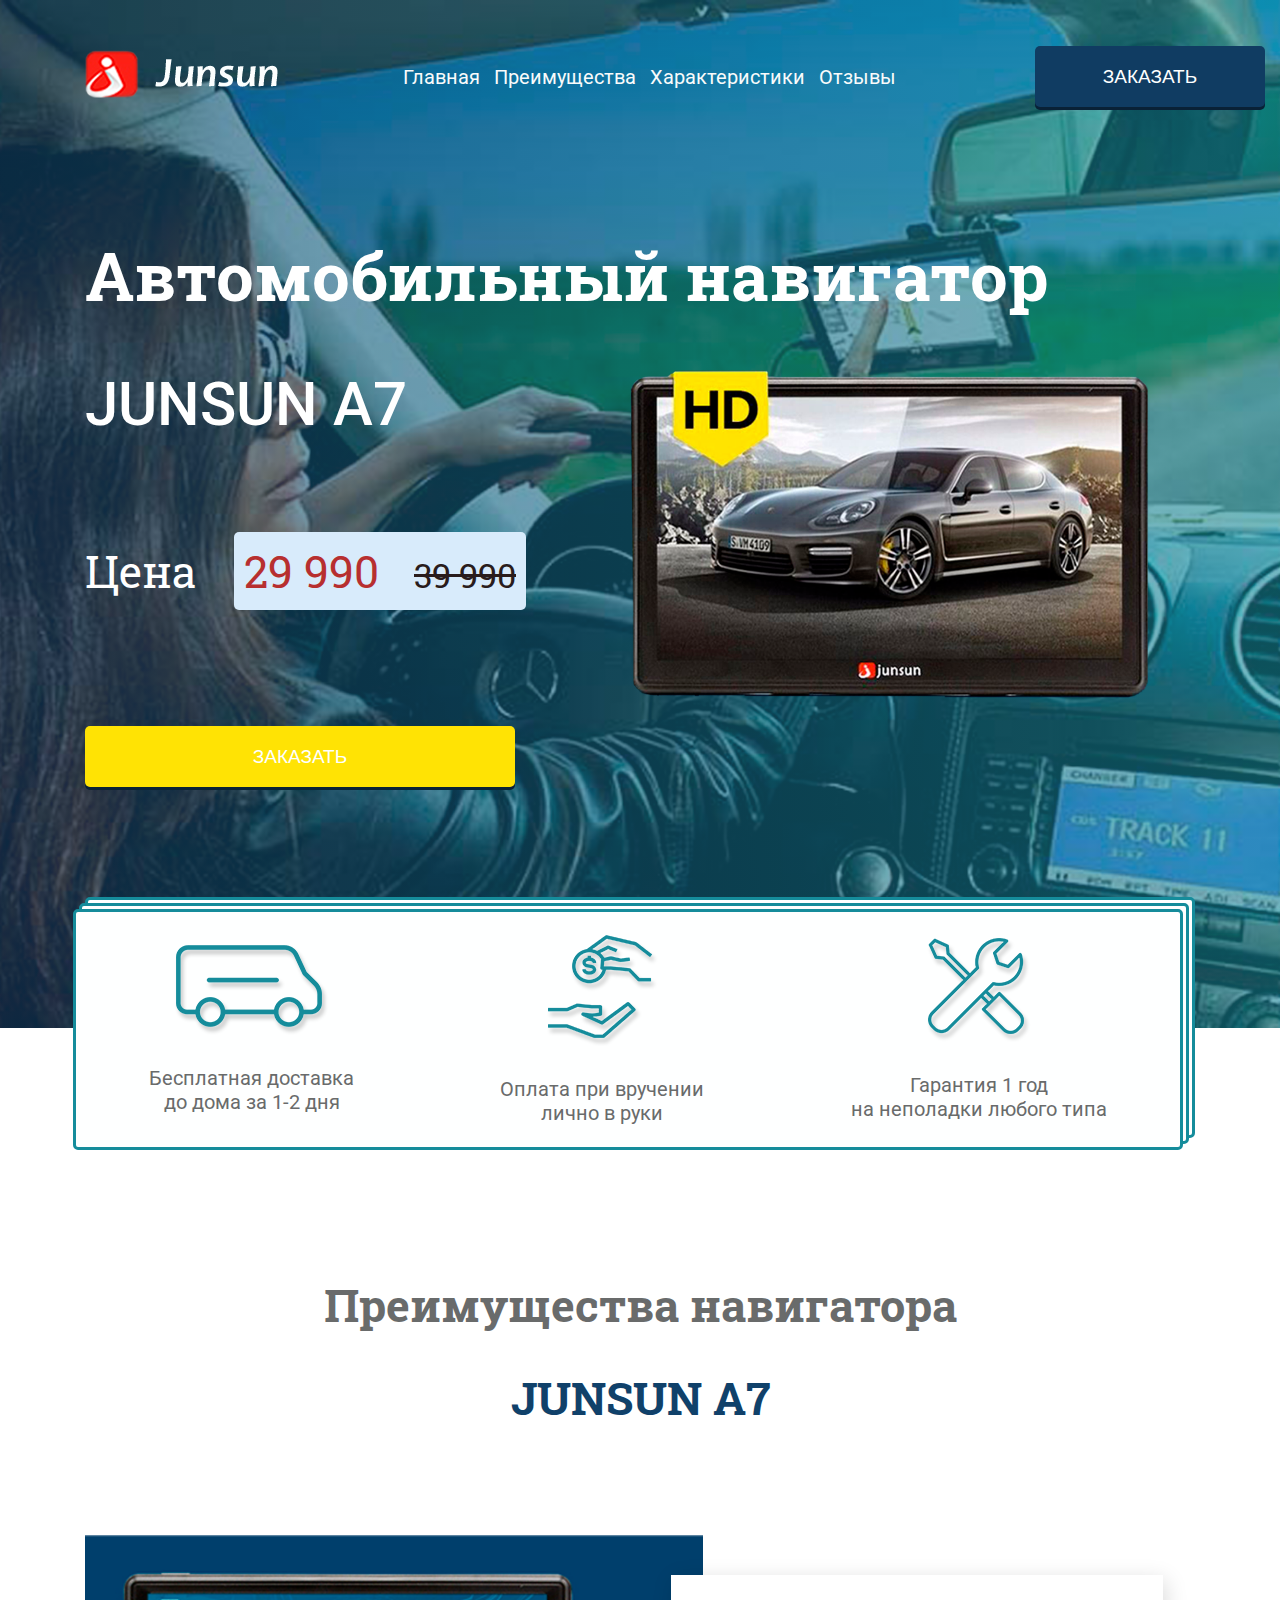
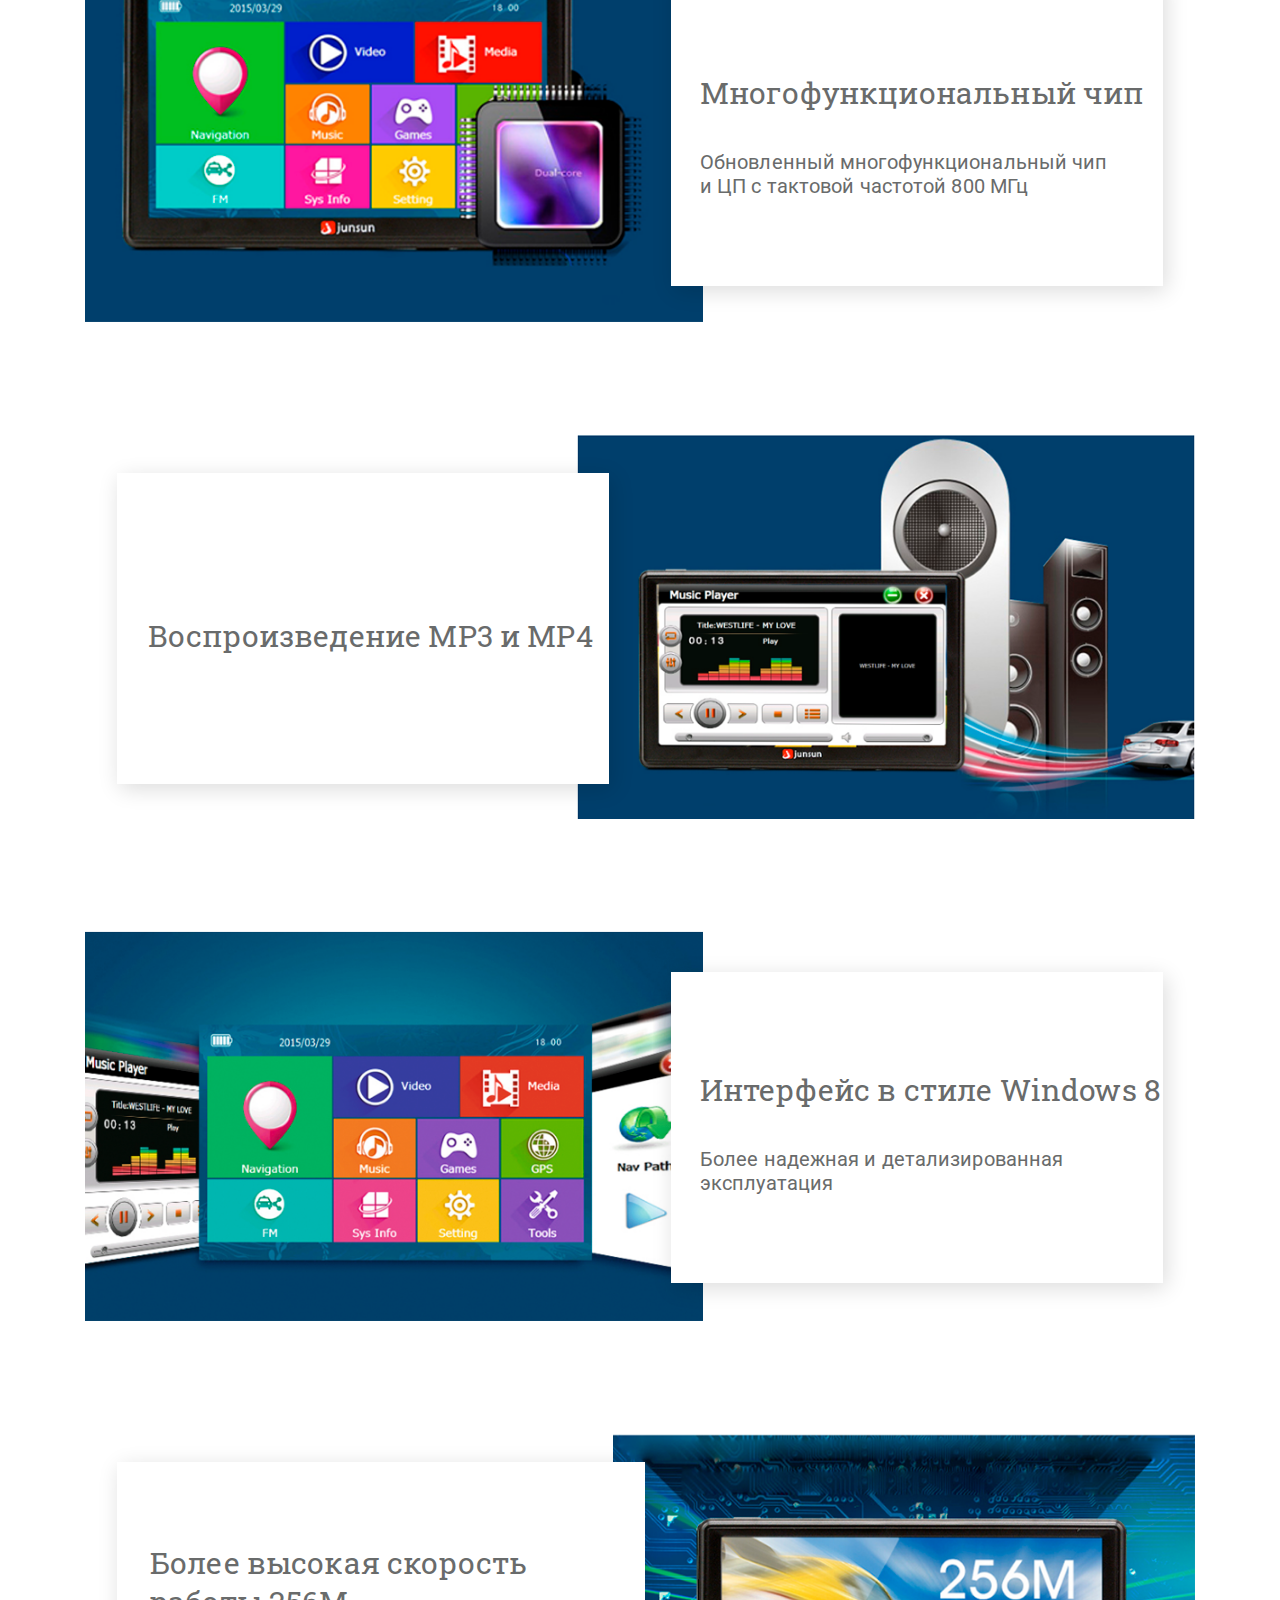
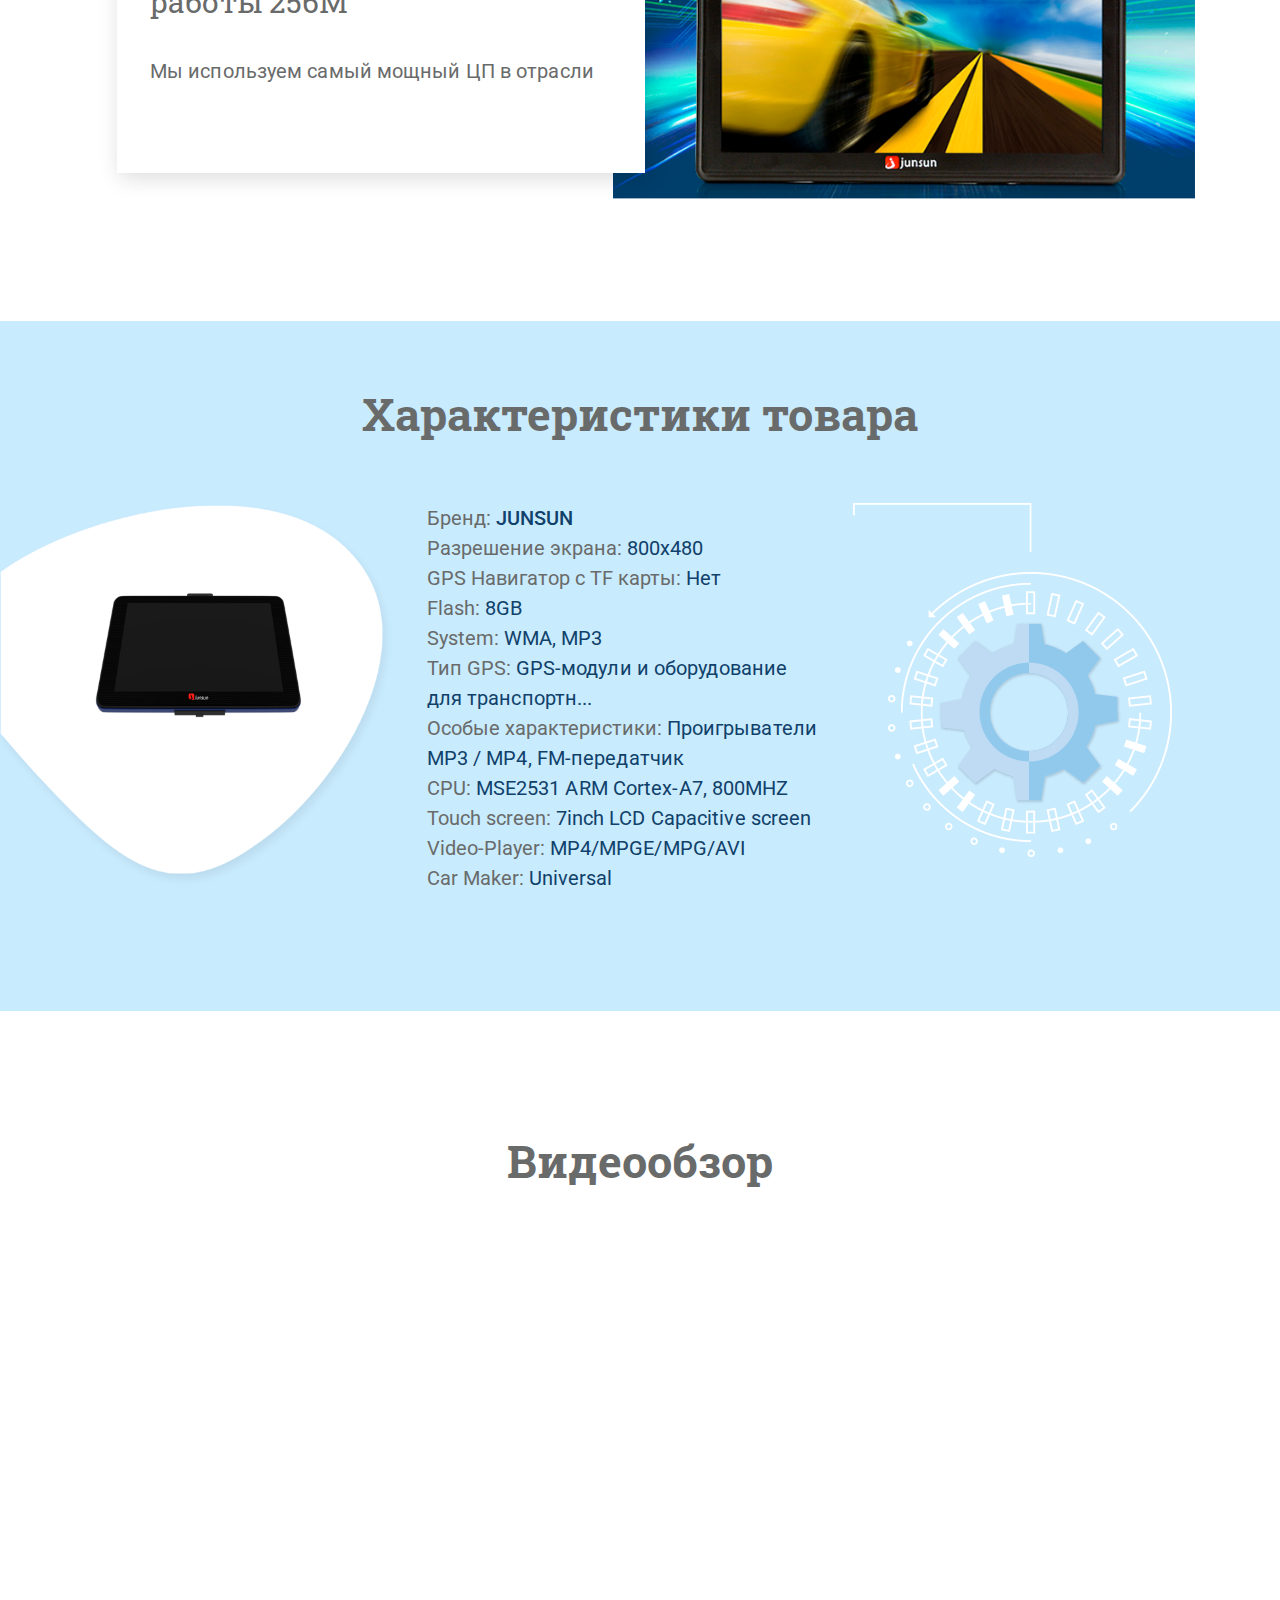
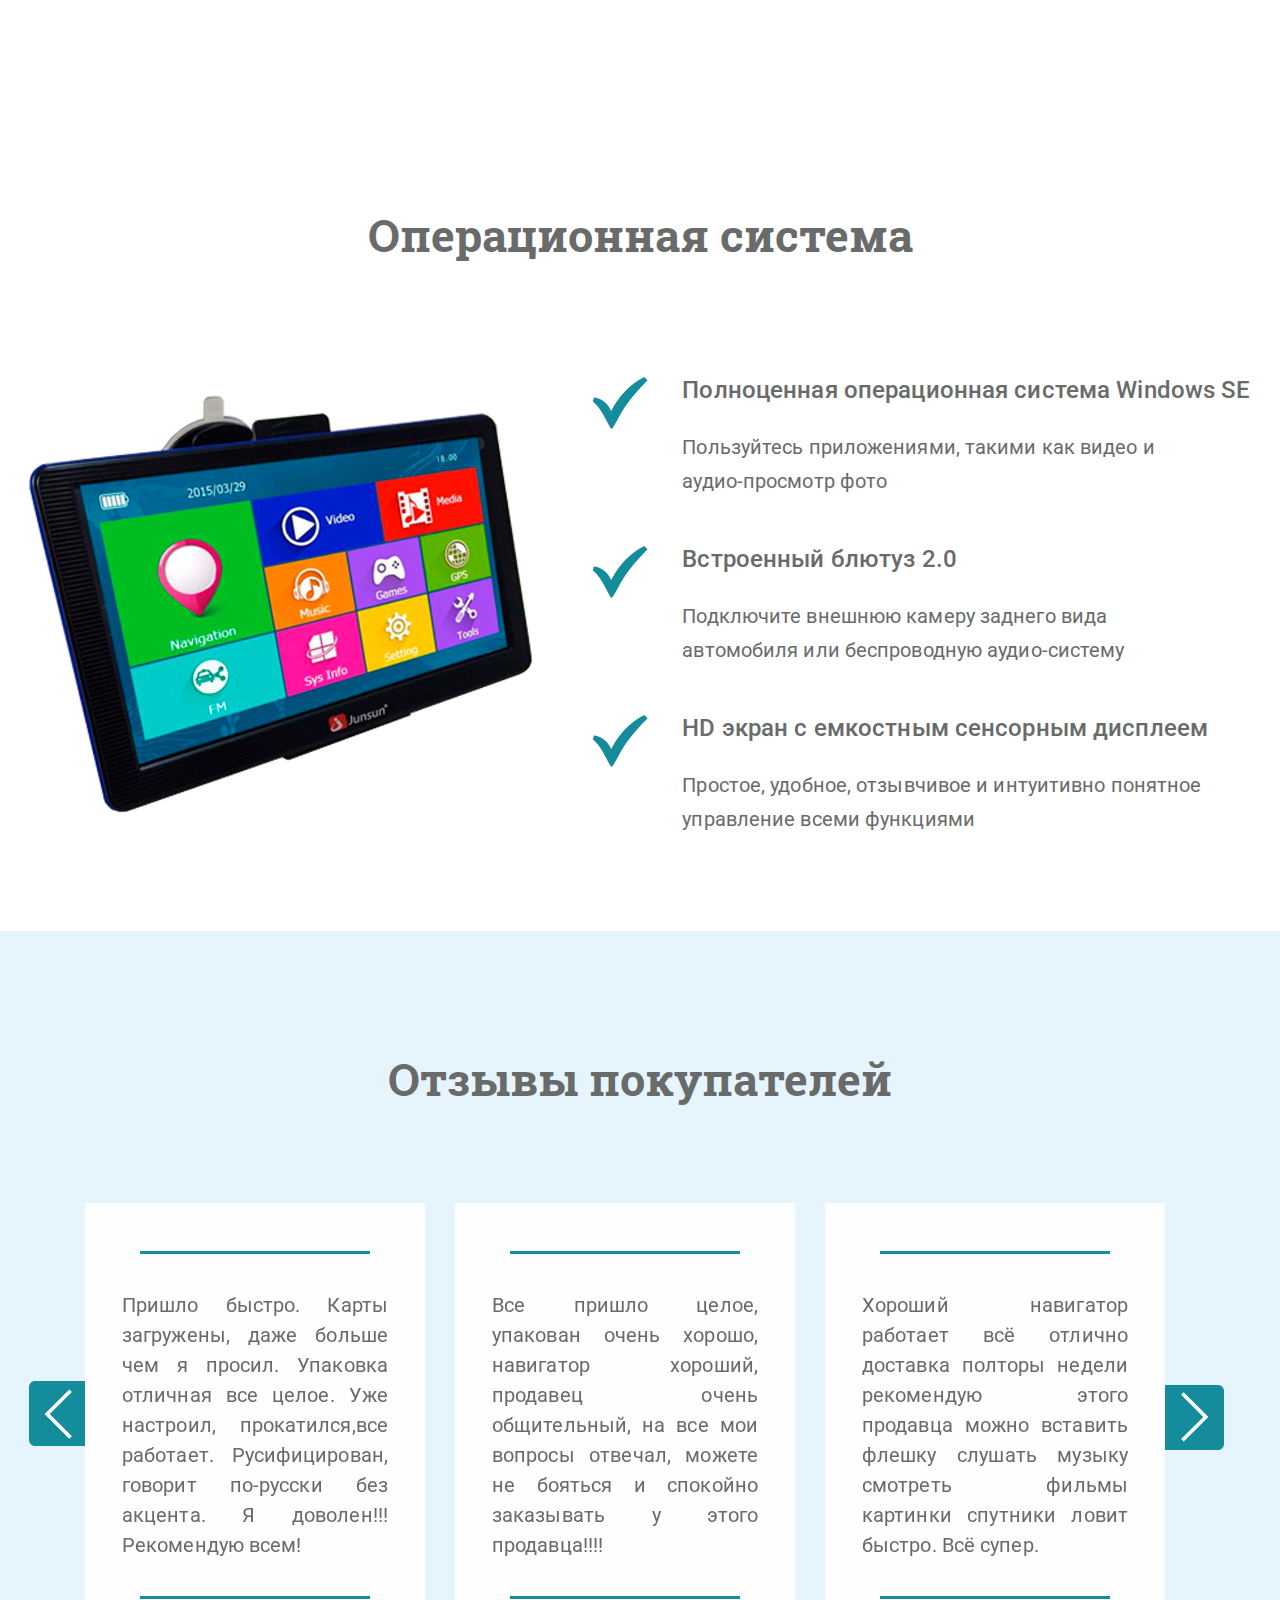
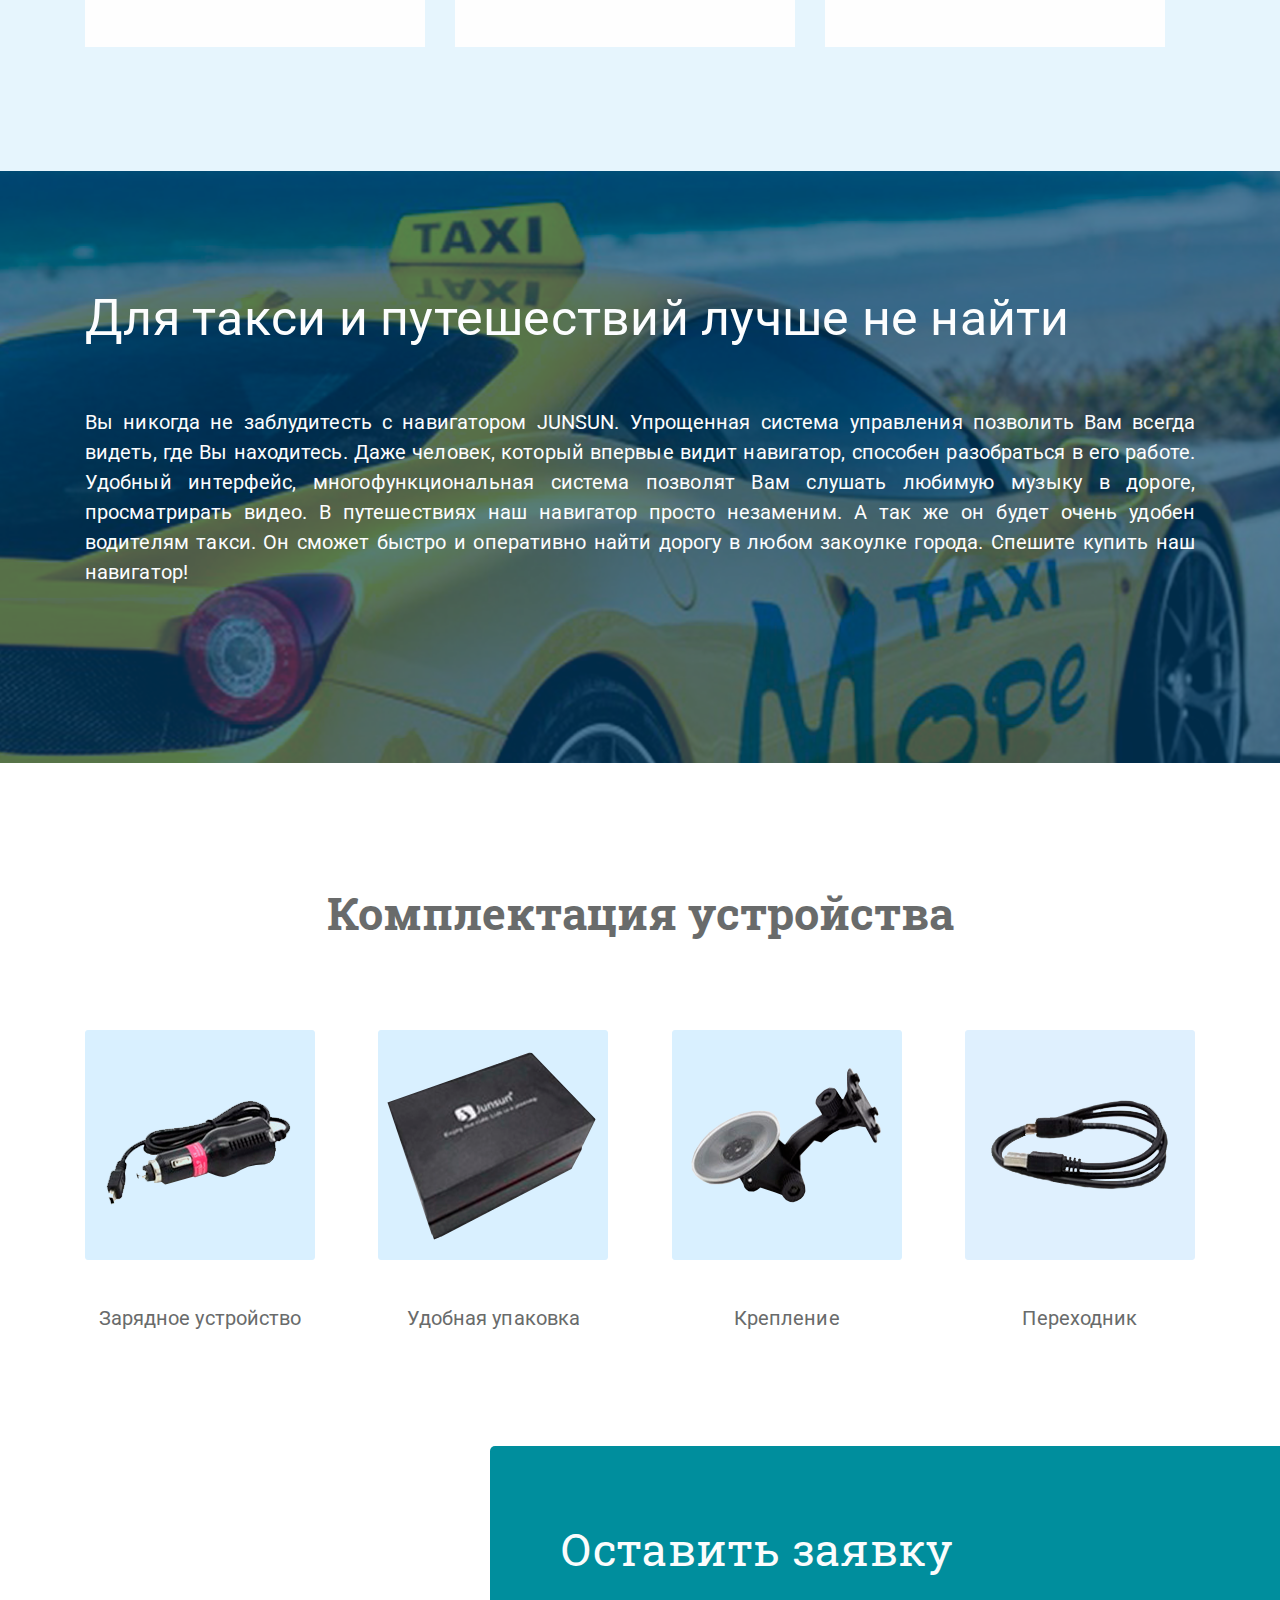
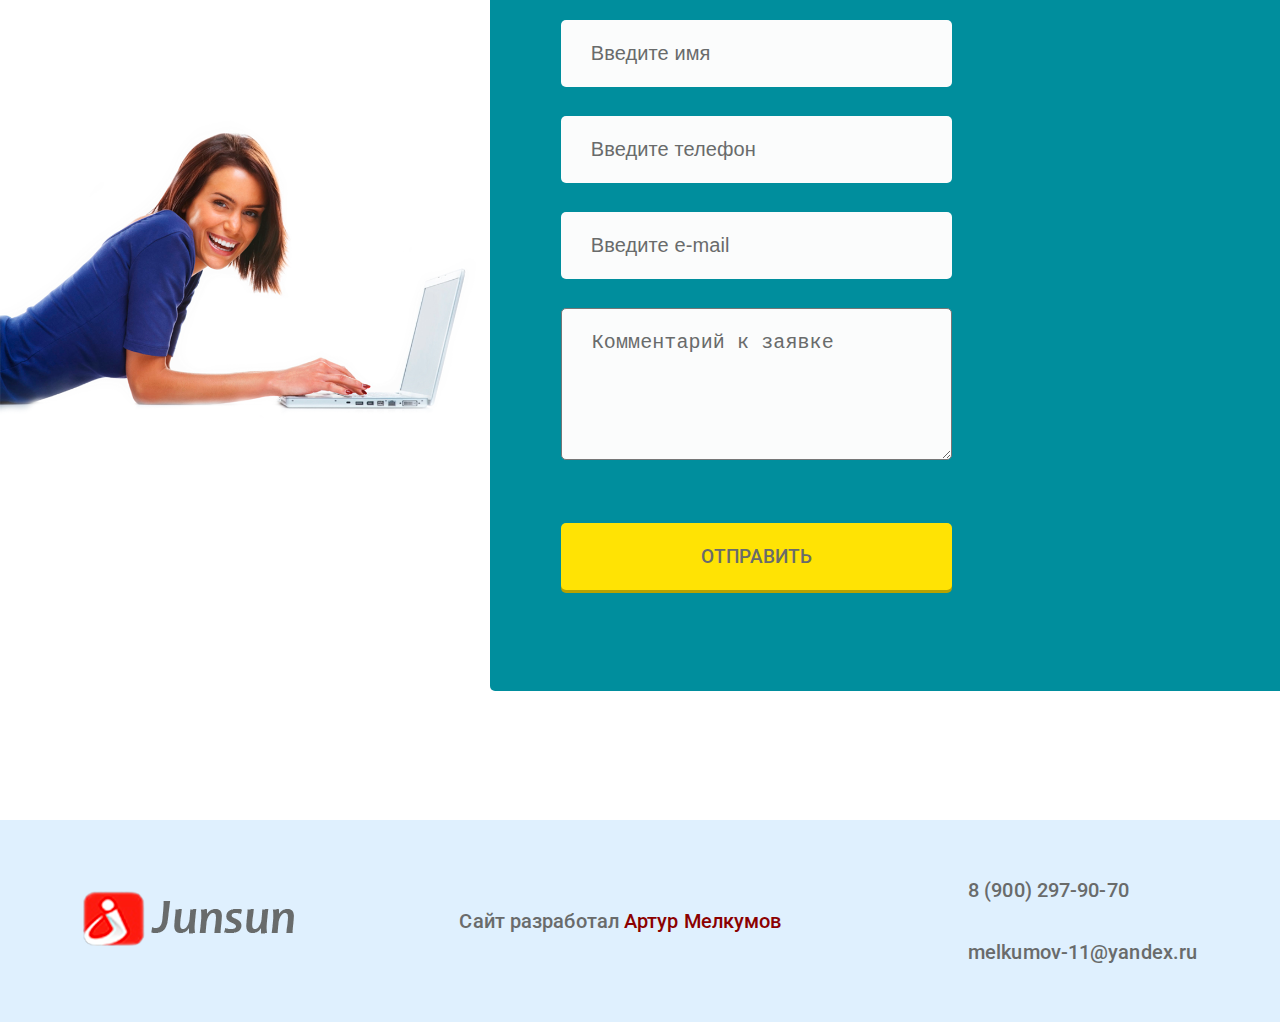
==== Junsun/index.html @ 53c63e20 "Второй проект" ====
<!DOCTYPE html>
<html lang="ru">
	<head>
		<meta charset="utf-8">
		<meta name="viewport" content="width=device-width, initial-scale=1, shrink-to-fit=no">
		<meta name="description" content="Автомобильный навигатор JUNSUN A7">
		<meta name="author" content="Артур Мелкумов">
		<link rel="icon" href="./favicon.ico">

		<title>Junsun</title>

		<!-- Bootstrap grid CSS -->
		<link href="css/bootstrap-grid.min.css" rel="stylesheet">
		
		<!-- Slick Slider -->
		<link rel="stylesheet" href="slick/slick.css">
		<link rel="stylesheet" href="slick/slick-theme.css">

		<!-- Google Fonts -->
		<link href="https://fonts.googleapis.com/css?family=Roboto+Slab|Roboto:400,500&amp;subset=cyrillic" rel="stylesheet">
		
		<!-- Icons -->
		<link rel="stylesheet" href="https://use.fontawesome.com/releases/v5.2.0/css/all.css" integrity="sha384-hWVjflwFxL6sNzntih27bfxkr27PmbbK/iSvJ+a4+0owXq79v+lsFkW54bOGbiDQ" crossorigin="anonymous">

		<!-- Custom styles for this template -->
		<link href="css/style.css" rel="stylesheet">
	</head>

	<body>
		<header class="header">
			<div class="container">
				<div class="row align-items-center">
					<div class="col-2">
						<div class="header-logo"><img src=img/logo.png alt="Junsun"></div>
						<!-- /.logo -->
					</div>
					<!-- /.col-2 -->
					<div class="col-8">
						<nav>
							<div class="menu-toogle">МЕНЮ</div>
							<!-- /.menu-toogle -->
							<ul class="header-menu">
								<li><a href="#">Главная</a></li>
								<li><a href="#advantages">Преимущества</a></li>
								<li><a href="#characteristics">Характеристики</a></li>
								<li><a href="#feedback">Отзывы</a></li>
							</ul>
							<!-- /.header-menu -->
						</nav>
					</div>
					<!-- /.col-8 -->
					<div class="col-2">
						<button class="header-button">Заказать</button>
					</div>
					<!-- /.col-2 -->
				</div>
				<!-- /.row -->
				<h1 class="header-title">Автомобильный навигатор<br><span>JUNSUN A7</span></h1>
				<!-- /.header-title -->
					<div class="header-price">
						<div class="header-price__text">Цена</div>
						<!-- /.header-price__text -->
						<div class="header-price__number">29 990<span>39 990</span></div>
						<!-- /.header-price__number -->
					</div>
					<!-- /.header-price -->
					<button class="header-button header-button_ylw">Заказать</button>
				<div class="header-img"><img src="img/header-img.png" alt="Навигатор"></div>
				<!-- /.header-img -->
				<div class="header-advantage">
					<div class="header-advantage__block header-advantage__block1"></div>
					<!-- /.header-advantage__block1 -->
					<div class="header-advantage__block header-advantage__block2">
						<div class="advantage-delivery advantage-block">
							<div class="advantage-delivery_img a-img">
								<img src="img/delivery.png" alt="Доставка">
							</div>
							<!-- /.advantage-delivery_img -->
							<div class="advantage-delivery_text a-text">Бесплатная доставка<br>до дома за 1-2 дня</div>
							<!-- /.advantage-delivery_text -->
						</div>
						<!-- /.advantage-delivery -->
						<div class="advantage-payment advantage-block">
							<div class="advantage-payment__img a-img">
								<img src="img/payment.png" alt="Оплата">
							</div>
							<!-- /.advantage-payment__img -->
							<div class="advantage-payment__text a-text">Оплата при вручении<br>лично в руки</div>
							<!-- /.advantage-payment__text -->
						</div>
						<!-- /.advantage-payment -->
						<div class="advantage-guarantee advantage-block">
							<div class="advantage-guarantee__img a-img">
								<img src="img/guarantee.png" alt="Гарантия">
							</div>
							<!-- /.advantage-guarantee__img -->
							<div class="advantage-guarantee__text a-text">Гарантия 1 год<br>на неполадки любого типа</div>
							<!-- /.advantage-guarantee__text -->
						</div>
						<!-- /.advantage-guarantee -->
					</div>
					<!-- /.header-advantage__block2 -->
					<div class="header-advantage__block header-advantage__block3"></div>
					<!-- /.header-advantage__block3 -->
				</div>
				<!-- /.header-advantage -->
			</div>
			<!-- /.container -->
		</header>
		<!-- /.header -->
		
		<main>
			<div class="container">
				<section class="advantages" id="advantages">
					<h2 class="section-title first-title">Преимущества навигатора<br><span>JUNSUN А7</span></h2>
					<!-- /.section-title -->
					<div class="advantages-block">
						<div class="advantages-block__img">
							<img src="img/advantage-chip.png" alt="Многофункциональный чип">
						</div>
						<!-- /.advantages-block__img -->
						<div class="advantages-block__descr advantages-block__descr1">
							<div class="advantages-block__descr__title">Многофункциональный чип</div>
							<!-- /.advantages-block__descr__title -->
							<div class="advantages-block__descr__text">Обновленный многофункциональный чип<br>и ЦП с тактовой частотой 800 МГц</div>
							<!-- /.advantages-block__descr__text -->
						</div>
						<!-- /.advantages-block__descr -->
					</div>
					<!-- /.advantages-block -->

					<div class="advantages-block">
						<div class="advantages-block__descr advantages-block__descr2 advantages-block__descr__playback">
							<div class="advantages-block__descr__title">Воспроизведение MP3 и MP4</div>
							<!-- /.advantages-block__descr__title -->
						</div>
						<!-- /.advantages-block__descr -->
						<div class="advantages-block__img">
							<img src="img/advantage-playback.png" alt="Воспроизведение MP3 и MP4">
						</div>
						<!-- /.advantages-block__img -->
					</div>
					<!-- /.advantages-block -->
					
					<div class="advantages-block">
						<div class="advantages-block__img">
							<img src="img/advantage-interface.png" alt="Интерфейс в стиле Windows 8">
						</div>
						<!-- /.advantages-block__img -->
						<div class="advantages-block__descr advantages-block__descr3">
							<div class="advantages-block__descr__title">Интерфейс в стиле Windows 8</div>
							<!-- /.advantages-block__descr__title -->
							<div class="advantages-block__descr__text">Более надежная и детализированная<br>эксплуатация</div>
							<!-- /.advantages-block__descr__text -->
						</div>
						<!-- /.advantages-block__descr -->
					</div>
					<!-- /.advantages-block -->
					
					<div class="advantages-block">
						<div class="advantages-block__descr advantages-block__descr4 advantages-block__descr__speed">
							<div class="advantages-block__descr__title">Более высокая скорость работы 256М</div>
							<!-- /.advantages-block__descr__title -->
							<div class="advantages-block__descr__text">Мы используем самый мощный ЦП в отрасли</div>
							<!-- /.advantages-block__descr__text -->
						</div>
						<!-- /.advantages-block__descr -->
						<div class="advantages-block__img">
							<img src="img/advantage-speed.png" alt="Высокая скорость работы">
						</div>
						<!-- /.advantages-block__img -->
					</div>
					<!-- /.advantages-block -->
				</section>
				<!-- /.advantages -->
			</div>
			<!-- /.container -->
			
			<section class="characteristics" id="characteristics">
				<h2 class="section-title">Характеристики товара</h2>
				<!-- /.section-title -->
				<div class="row">
					<div class="col-4">
						<div class="characteristics-tablet">
							<img src="img/tablet.png" alt="Навигатор">
						</div>
						<!-- /.characteristics-tablet -->
					</div>
					<!-- /.col-4 -->
					<div class="col-4">
						<div class="characteristics-ul">
							<ul class="characteristics-ul__first">
								<li>Бренд: <span class="span-name">JUNSUN</span></li>
								<li>Разрешение экрана: <span>800х480</span></li>
								<li>GPS Навигатор с TF карты: <span>Нет</span></li>
								<li>Flash: <span>8GB</span></li>
								<li>System: <span>WMA, MP3</span></li>
							</ul>
							<!-- /.ul-first -->
							<ul class="characteristics-ul__second">
								<li>Тип GPS: <span>GPS-модули и оборудование для транспортн...</span></li>
								<li>Особые характеристики: <span>Проигрыватели МР3 / МР4, FM-передатчик</span></li>
								<li>CPU: <span>MSE2531 ARM Cortex-A7, 800MHZ</span></li>
								<li>Touch screen: <span>7inch LCD Capacitive screen</span></li>
								<li>Video-Player: <span>MP4/MPGE/MPG/AVI</span></li>
								<li>Car Maker: <span>Universal</span></li>
							</ul>
							<!-- /.ul-second -->
						</div>
						<!-- /.characteristics-ul -->
					</div>
					<!-- /.col-4 -->
					<div class="col-4">
						<div class="characteristics-gear">
							<img src="img/gear.png" alt="Шестеренка">
						</div>
						<!-- /.characteristics-gear -->
					</div>
					<!-- /.col-4 -->
				</div>
				<!-- /.row -->
			</section>
			<!-- /.characteristics -->
			
			<section class="video">
				<div class="container">
					<h2 class="section-title">Видеообзор</h2>
					<!-- /.section-title -->
					<div class="video-block">
						<iframe src="https://www.youtube.com/embed/dU5BeyeXy8o" frameborder="0" allow="autoplay; encrypted-media" allowfullscreen></iframe>
					</div>
					<!-- /.video-block -->
				</div>
				<!-- /.container -->
			</section>
			<!-- /.video -->
			
			<section class="os">
				<h2 class="section-title">Операционная система</h2>
				<!-- /.section-title -->
				<div class="os-block">
					<div class="os-block__img">
						<img src="img/os-img.png" alt="Операционная система">
					</div>
					<!-- /.os-block__img -->
					<div class="os-block__descr">
						<div class="os-block__descr__block">
							<div class="os-block__descr__block__img">
								<img src="img/blue-tick.png" alt="Галочка">
							</div>
							<!-- /.os-block__descr__block__img -->
							<div>
								<div class="os-block__descr__block__title">Полноценная операционная система Windows SE</div>
								<!-- /.os-block__descr__block__title -->
								<div class="os-block__descr__block__text">Пользуйтесь приложениями, такими как видео и аудио-просмотр фото</div>
								<!-- /.os-block__descr__block__text -->
							</div>
						</div>
						<!-- /.os-block__descr__block -->
						<div class="os-block__descr__block">
							<div class="os-block__descr__block__img">
								<img src="img/blue-tick.png" alt="Галочка">
							</div>
							<!-- /.os-block__descr__block__img -->
							<div>
								<div class="os-block__descr__block__title">Встроенный блютуз 2.0</div>
								<!-- /.os-block__descr__block__title -->
								<div class="os-block__descr__block__text">Подключите внешнюю камеру заднего вида автомобиля или беспроводную аудио-систему</div>
								<!-- /.os-block__descr__block__text -->
							</div>
						</div>
						<!-- /.os-block__descr__block -->
						<div class="os-block__descr__block">
							<div class="os-block__descr__block__img">
								<img src="img/blue-tick.png" alt="Галочка">
							</div>
							<!-- /.os-block__descr__block__img -->
							<div>
								<div class="os-block__descr__block__title">HD экран с емкостным сенсорным дисплеем</div>
								<!-- /.os-block__descr__block__title -->
								<div class="os-block__descr__block__text last">Простое, удобное, отзывчивое и интуитивно понятное управление всеми функциями</div>
								<!-- /.os-block__descr__block__text -->
							</div>
						</div>
						<!-- /.os-block__descr__block -->
					</div>
					<!-- /.os-block__descr -->
				</div>
				<!-- /.os-block -->
			</section>
			<!-- /.os -->
			
			<section class="feedback" id="feedback">
				<div class="container">
					<h2 class="section-title">Отзывы покупателей</h2>
					<!-- /.section-title -->
					<div class="arr arr-l"><img src="img/arrow.png" alt="Стрелка"></div>
					<div class="arr arr-r"><img src="img/arrow.png" alt="Стрелка"></div>
					<div class="feedback-slider">
						<div class="feedback-slider__block">
							<div class="feedback-line1">
								<img src="img/feedback-line.png" alt="Линия">
							</div>
							<!-- /.feedback-line1 -->
							Пришло быстро. Карты загружены, даже больше чем я просил. Упаковка отличная все целое. Уже настроил, прокатился,все работает. Русифицирован, говорит по-русски без акцента. Я доволен!!! Рекомендую всем!
								<div class="feedback-line2">
									<img src="img/feedback-line.png" alt="Линия">
								</div>
								<!-- /.feedback-line2 -->
							</div>
						<!-- /.feedback-slider__block -->
						
						<div class="feedback-slider__block">
							<div class="feedback-line1">
								<img src="img/feedback-line.png" alt="Линия">
							</div>
							<!-- /.feedback-line1 -->
							Все пришло целое, упакован очень хорошо, навигатор хороший, продавец очень общительный, на все мои вопросы отвечал, можете не бояться и спокойно заказывать у этого продавца!!!!
							<div class="feedback-line2">
								<img src="img/feedback-line.png" alt="Линия">
							</div>
							<!-- /.feedback-line2 -->
						</div>
						<!-- /.feedback-slider__block -->
						
						<div class="feedback-slider__block">
							<div class="feedback-line1">
								<img src="img/feedback-line.png" alt="Линия">
							</div>
							<!-- /.feedback-line1 -->
							Хороший навигатор работает всё отлично доставка полторы недели рекомендую этого продавца можно вставить флешку слушать музыку смотреть фильмы картинки спутники ловит быстро. Всё супер.
							<div class="feedback-line2">
								<img src="img/feedback-line.png" alt="Линия">
							</div>
							<!-- /.feedback-line2 -->
						</div>
						<!-- /.feedback-slider__block -->
						
						<div class="feedback-slider__block">
							<div class="feedback-line1">
								<img src="img/feedback-line.png" alt="Линия">
							</div>
							<!-- /.feedback-line1 -->
							Брал для работы в такси, нужен был большой экран и слот для сим карты, чтобы интернет был, отличный аппарат, всё шустро работает, GPS и Глонасс, хорошая точность, Навител Россия с обновлением.
							<div class="feedback-line2">
								<img src="img/feedback-line.png" alt="Линия">
							</div>
							<!-- /.feedback-line2 -->
						</div>
						<!-- /.feedback-slider__block -->
						
						<div class="feedback-slider__block">
							<div class="feedback-line1">
								<img src="img/feedback-line.png" alt="Линия">
							</div>
							<!-- /.feedback-line1 -->
							Простой в использовании, основные функции исполняет на отлично! Никогда не подводил с определением местонахождения вкупе - густом лесу + овраг + высокая облачность + дождь.
							<div class="feedback-line2">
								<img src="img/feedback-line.png" alt="Линия">
							</div>
							<!-- /.feedback-line2 -->
						</div>
						<!-- /.feedback-slider__block -->
					</div>
					<!-- /.feedback-slider -->
				</div>
				<!-- /.container -->
			</section>
			<!-- /.feedback -->
			
			<section class="tale">
				<div class="container">
					<h2 class="tale-title">Для такси и путешествий лучше не найти</h2>
					<!-- /.tale-title -->
					<div class="tale-text">Вы никогда не заблудитесть с навигатором JUNSUN. Упрощенная система управления позволить Вам всегда видеть, где Вы находитесь. Даже человек, который впервые  видит навигатор, способен разобраться в его работе. Удобный интерфейс, многофункциональная система позволят Вам слушать любимую музыку в дороге, просматрирать видео. В путешествиях наш навигатор просто незаменим. А так же он будет очень удобен водителям такси. Он сможет быстро и оперативно найти дорогу в любом закоулке города. Спешите купить наш навигатор!
					</div>
					<!-- /.tale-text -->
				</div>
				<!-- /.container -->
			</section>
			<!-- /.tale -->
			
			<section class="picking">
				<div class="container">
					<h2 class="section-title">Комплектация устройства</h2>
					<!-- /.section-title -->
					<div class="picking-blocks">
						<div class="picking-block">
							<div class="picking-block__img">
								<img src="img/recharger.png" alt="Зарядное устройство">
							</div>
							<!-- /.picking-block__img -->
							<div class="picking-block__title">Зарядное устройство</div>
							<!-- /.picking-block__title -->
						</div>
					<!-- /.picking-block -->
					<div class="picking-block">
						<div class="picking-block__img">
							<img src="img/packaging.png" alt="Удобная упаковка">
						</div>
						<!-- /.picking-block__img -->
						<div class="picking-block__title">Удобная упаковка</div>
						<!-- /.picking-block__title -->
					</div>
					<!-- /.picking-block -->
					<div class="picking-block">
						<div class="picking-block__img">
							<img src="img/binding.png" alt="Крепление">
						</div>
						<!-- /.picking-block__img -->
						<div class="picking-block__title">Крепление</div>
						<!-- /.picking-block__title -->
					</div>
					<!-- /.picking-block -->
					<div class="picking-block">
						<div class="picking-block__img">
							<img src="img/adapter.png" alt="Переходник">
						</div>
						<!-- /.picking-block__img -->
						<div class="picking-block__title">Переходник</div>
						<!-- /.picking-block__title -->
					</div>
					<!-- /.picking-block -->
					</div>
					<!-- /.picking-blocks -->
				</div>
				<!-- /.container -->
			</section>
			<!-- /.picking -->
			
			<section class="order">
				<div class="order-img">
					<img src="img/women.png" alt="Девушка">
				</div>
				<!-- /.order-img -->
				<div class="order-form">
					<div class="order-form__client">
						<div class="order-form__client__title">Оставить заявку</div>
						<!-- /.order-form__client__title -->
						<form action="#" method="post">
							<input type="text" name="" id="name" placeholder="Введите имя">
							<input type="tel" name="" id="tel" placeholder="Введите телефон" required>
							<input type="email" name="" id="email" placeholder="Введите e-mail" pattern="([A-z0-9_.-]{1,})@([A-z0-9_.-]{1,}).([A-z]{2,8})">
							<textarea name="com" id="com" placeholder="Комментарий к заявке"></textarea>
							<input type="submit" value="Отправить">
						</form>
					</div>
					<!-- /.order-form__client -->
					<div class="order-form__img">
						<img src="img/form-img.png" alt="Навигатор">
					</div>
					<!-- /.order-form__img -->
				</div>
				<!-- /.order-form -->
			</section>
			<!-- /.order -->
		</main>
		
		<footer class="footer">
			<div class="footer-logo">
				<img src=img/footer-logo.png alt="Junsun">
			</div>
			<!-- /.footer-logo -->
			<div class="footer-author">
				Сайт разработал <a class="author" href="https://vk.com/melkumov_11" target="_blank">Артур Мелкумов</a>
			</div>
			<!-- /.footer-author -->
			<div class="footer-contacts">
				<div class="footer-contacts__block">
					<div class="footer-contacts__block__icon">
						<i class="fas fa-phone-volume"></i>
					</div>
					<!-- /.footer-contacts__block__icon -->
					<div class="footer-contacts__block__text">
						8 (900) 297-90-70
					</div>
					<!-- /.footer-contacts__block__number -->
				</div>
				<!-- /.footer-contacts__block -->
				
				<div class="footer-contacts__block">
					<div class="footer-contacts__block__icon">
						<i class="fas fa-envelope"></i>
					</div>
					<!-- /.footer-contacts__block__icon -->
					<div class="footer-contacts__block__text">
						<a class="email" href="mailto:melkumov-11@yandex.ru">melkumov-11@yandex.ru</a>
					</div>
					<!-- /.footer-contacts__block__text -->
				</div>
				<!-- /.footer-contacts__block -->
			</div>
			<!-- /.footer-contacts -->
		</footer>
		
		<script src="https://ajax.googleapis.com/ajax/libs/jquery/3.3.1/jquery.min.js"></script>
		<script>window.jQuery || document.write('<script src="js/jquery-3.3.1.min.js"><\/script>')</script>
		<script src="slick/slick.min.js"></script>
		<script src="js/slider.js"></script>
		<script src="js/jquery.mask.min.js"></script>
		<script>
			$(function(){
				$('#tel').mask('8(000)000-00-00', {
					clearIfNotMatch: true
				});
			});
		</script>
		
		<script>
			$(function(){
				$("a[href^='#']").click(function(){
					var _href = $(this).attr("href");
					$("html, body").animate({scrollTop: $(_href).offset().top+"px"}, 3000);
					return false;
				});
			});
		</script>
		
		<script>
		
			$(function(){
				$('.menu-toogle').on('click', function(){
					$('.header-menu').slideToggle(300);
				});
			});
			
		</script>
		
		<script>
			if(window.matchMedia('(max-width: 770px)').matches) {
				$('.footer-logo, .footer-author').wrapAll('<div class="footer-mobile">');
			}
		</script>
	</body>
</html>
---- Junsun/css/style.css ----
* {
  margin: 0;
  padding: 0;
}

body {
  font-family: Roboto, sans-serif;
}

input,
button {
  border: none;
}

input:focus,
button:focus {
  outline: none;
}

a {
  text-decoration: none;
}

ul {
  list-style-type: none;
}

.section-title {
  text-align: center;
  color: #696b6b;
  font-family: "Roboto Slab";
  font-size: 45px;
}

.first-title {
  margin-top: 247px;
}

.slick-next {
  margin-right: 30px;
}

::-moz-selection {
  background-color: lightblue;
  color: #fff;
}

::selection {
  background-color: lightblue;
  color: #fff;
}

.header {
  position: relative;
  z-index: 1;
  background: url("../img/header-bg.png") center no-repeat;
  background-size: cover;
  padding-top: 46px;
}

.header::before {
  content: '';
  display: block;
  position: absolute;
  left: 0;
  top: 0;
  width: 100%;
  height: 100%;
  background: linear-gradient(83deg, #10416a 0%, #158c9b 100%);
  opacity: 0.6;
  z-index: -1;
}

.header-menu {
  text-align: center;
  list-style-type: none;
  margin-left: 4%;
}

.header-menu li {
  display: inline-block;
}

.header-menu li:not(last-child) {
  margin-right: 10px;
}

.header-menu a {
  color: #f9fbfb;
  font-size: 20px;
  -webkit-transition: 0.3s;
  transition: 0.3s;
}

.header-menu a:hover {
  color: yellow;
  -webkit-transition: 0.3s;
  transition: 0.3s;
}

.header-button {
  display: block;
  -webkit-box-shadow: 0 3px #092136;
  box-shadow: 0 3px #092136;
  text-transform: uppercase;
  background-color: #103c62;
  width: 230px;
  height: 61px;
  color: #feffff;
  font-weight: 500;
  font-size: 19px;
  border-radius: 5px;
  cursor: pointer;
  -webkit-transition: background .3s;
  transition: background .3s;
}

.header-button:hover {
  background: #154f81;
  -webkit-transition: background .3s;
  transition: background .3s;
}

.header-button:active {
  position: relative;
  top: 3px;
  background: #0b2943;
  -webkit-box-shadow: none;
  box-shadow: none;
}

.header-button_ylw {
  background-color: #ffe304;
  width: 430px;
}

.header-button_ylw:hover {
  background-color: #103c62;
}

.header-title {
  color: #ffffff;
  font-family: "Roboto Slab";
  font-size: 67px;
  margin-top: 124px;
  margin-bottom: 89px;
}

.header-title span {
  font-family: Roboto;
  font-size: 60px;
  font-weight: 500;
  display: inline-block;
  margin-top: 50px;
}

.header-price {
  margin-bottom: 116px;
}

.header-price__text {
  display: inline-block;
  color: #ffffff;
  font-family: "Roboto Slab";
  font-size: 44px;
  margin-right: 34px;
}

.header-price__number {
  display: inline-block;
  padding: 10px 10px;
  background-color: #d8ebfb;
  color: #b72f2f;
  font-family: "Roboto Slab";
  font-size: 44px;
  border-radius: 5px;
}

.header-price__number span {
  font-size: 34px;
  text-decoration: line-through;
  display: inline-block;
  margin-left: 35px;
  color: #291c1c;
}

.header-img {
  position: absolute;
  left: 630px;
  top: 370px;
}

.header-img img {
  width: 80%;
  height: 80%;
}

.header-advantage {
  position: relative;
  top: 110px;
}

.header-advantage__block {
  max-width: 100%;
  width: 1170px;
  height: 241px;
  border: 3px solid #158c9b;
  background-color: #feffff;
  border-radius: 5px;
}

.header-advantage__block1 {
  position: absolute;
  top: 6px;
  left: -6px;
  z-index: 2;
}

.header-advantage__block2 {
  display: -webkit-box;
  display: -ms-flexbox;
  display: flex;
  -ms-flex-pack: distribute;
  justify-content: space-around;
  -webkit-box-align: center;
  -ms-flex-align: center;
  align-items: center;
  position: absolute;
  top: 12px;
  left: -12px;
  z-index: 3;
}

.header-advantage__block2 .advantage-block {
  display: -webkit-box;
  display: -ms-flexbox;
  display: flex;
  -webkit-box-orient: vertical;
  -webkit-box-direction: normal;
  -ms-flex-direction: column;
  flex-direction: column;
  -webkit-box-align: center;
  -ms-flex-align: center;
  align-items: center;
  text-align: center;
}

.header-advantage__block2 .advantage-block .a-text {
  color: #696b6b;
  font-size: 20px;
}

.header-advantage__block2 .advantage-block .a-img {
  margin-bottom: 27px;
}

.header-advantage__block2 .advantage-block .a-img img {
  max-width: 100%;
}

.advantages .section-title span {
  display: inline-block;
  color: #10416a;
  padding-top: 34px;
}

.advantages-block {
  margin-top: 108px;
  display: -webkit-box;
  display: -ms-flexbox;
  display: flex;
  -webkit-box-align: center;
  -ms-flex-align: center;
  align-items: center;
}

.advantages-block img {
  max-width: 100%;
}

.advantages-block__descr {
  -webkit-box-shadow: 3px 5px 21px rgba(0, 0, 0, 0.14);
  box-shadow: 3px 5px 21px rgba(0, 0, 0, 0.14);
  min-width: 492px;
  height: 311px;
  padding-left: 29px;
  padding-top: 98px;
  position: relative;
  left: -32px;
  background-color: #fff;
}

.advantages-block__descr__title {
  color: #696b6b;
  font-family: "Roboto Slab";
  font-size: 30px;
  letter-spacing: 0.15px;
  margin-bottom: 38px;
}

.advantages-block__descr__text {
  color: #696b6b;
  font-size: 20px;
  letter-spacing: 0.1px;
}

.advantages-block__descr__playback {
  left: 32px;
  padding-left: 31px;
  padding-top: 143px;
}

.advantages-block__descr__speed {
  left: 32px;
  padding-left: 33px;
  padding-top: 81px;
}

.characteristics {
  margin-top: 118px;
  background: #c9ebfe;
  padding-top: 123px;
  padding-bottom: 118px;
}

.characteristics .row {
  max-width: 100%;
}

.characteristics .section-title {
  position: relative;
  top: -60px;
}

.characteristics-ul li {
  color: #696b6b;
  font-size: 20px;
  line-height: 30px;
}

.characteristics-ul li span {
  color: #10416a;
  font-size: 20px;
  letter-spacing: 0.1px;
}

.characteristics-ul li .span-name {
  font-weight: 500;
}

.characteristics-tablet {
  width: 100%;
  position: relative;
  left: -4px;
}

.characteristics-tablet img {
  width: 578px;
  max-width: 100%;
}

.characteristics-gear {
  width: 100%;
}

.characteristics-gear img {
  width: 319px;
  max-width: 100%;
}

.video {
  padding-top: 120px;
}

.video .section-title {
  margin-bottom: 109px;
}

.video-block {
  display: -webkit-box;
  display: -ms-flexbox;
  display: flex;
  -webkit-box-pack: center;
  -ms-flex-pack: center;
  justify-content: center;
}

.video-block iframe {
  width: 780px;
  height: 383px;
}

.os {
  margin-top: 123px;
  margin-bottom: 95px;
}

.os .section-title {
  margin-bottom: 112px;
}

.os-block {
  display: -webkit-box;
  display: -ms-flexbox;
  display: flex;
  -ms-flex-pack: distribute;
  justify-content: space-around;
  -webkit-box-align: center;
  -ms-flex-align: center;
  align-items: center;
}

.os-block__descr__block {
  display: -webkit-box;
  display: -ms-flexbox;
  display: flex;
}

.os-block__descr__block__img {
  margin-right: 34px;
}

.os-block__descr__block__img img {
  max-width: 100%;
}

.os-block__descr__block__title {
  color: #696b6b;
  font-size: 24px;
  font-weight: 500;
  letter-spacing: 0.12px;
  margin-bottom: 26px;
}

.os-block__descr__block__text {
  color: #696b6b;
  font-size: 20px;
  line-height: 34px;
  letter-spacing: 0.1px;
  margin-bottom: 47px;
  max-width: 520px;
}

.os-block__descr__block .last {
  margin-bottom: 0;
}

.feedback {
  background-color: #e6f5fd;
  padding-top: 118px;
  padding-bottom: 124px;
  position: relative;
}

.feedback-slider__block {
  background-color: #fefefe;
  padding: 84px 37px;
  color: #696b6b;
  font-size: 20px;
  line-height: 30.02px;
  letter-spacing: 0.1px;
  text-align: justify;
  margin-right: 30px;
}

.feedback-slider .feedback-line1,
.feedback-slider .feedback-line2 {
  display: -webkit-box;
  display: -ms-flexbox;
  display: flex;
  -webkit-box-pack: center;
  -ms-flex-pack: center;
  justify-content: center;
  position: relative;
}

.feedback-slider .feedback-line1 {
  top: -36px;
}

.feedback-slider .feedback-line2 {
  bottom: -36px;
}

.feedback .section-title {
  margin-bottom: 95px;
}

.feedback .arr {
  position: absolute;
  cursor: pointer;
}

.feedback .arr-l {
  left: 29px;
  top: 450px;
}

.feedback .arr-r {
  -webkit-transform: rotate(180deg);
  transform: rotate(180deg);
  right: 56px;
  top: 450px;
}

.tale {
  position: relative;
  background: url("../img/car.png") center no-repeat;
  background-size: cover;
  z-index: 1;
  text-align: justify;
  padding-top: 118px;
  padding-bottom: 176px;
}

.tale::before {
  content: '';
  display: block;
  position: absolute;
  left: 0;
  top: 0;
  width: 100%;
  height: 100%;
  background-color: #00416d;
  opacity: 0.66;
  z-index: -1;
}

.tale-title {
  color: #fcfdfe;
  font-size: 50px;
  letter-spacing: 0.25px;
  margin-bottom: 60px;
  font-weight: 400;
}

.tale-text {
  color: #fcfdfe;
  font-size: 20px;
  line-height: 30px;
  letter-spacing: 0.1px;
}

.picking {
  padding-top: 120px;
}

.picking-blocks {
  display: -webkit-box;
  display: -ms-flexbox;
  display: flex;
  -webkit-box-pack: justify;
  -ms-flex-pack: justify;
  justify-content: space-between;
}

.picking-block__img {
  margin-bottom: 42px;
  -webkit-transition: 0.5s;
  transition: 0.5s;
}

.picking-block__img:hover {
  -webkit-transform: scale(1.1);
  transform: scale(1.1);
  -webkit-transition: 0.5s;
  transition: 0.5s;
}

.picking-block__title {
  text-align: center;
  color: #696b6b;
  font-size: 20px;
  letter-spacing: 0.1px;
}

.picking .section-title {
  margin-bottom: 88px;
}

.order {
  padding-top: 116px;
  margin-bottom: 129px;
  display: -webkit-box;
  display: -ms-flexbox;
  display: flex;
  -webkit-box-align: center;
  -ms-flex-align: center;
  align-items: center;
}

.order-img img {
  width: 100%;
}

.order-form {
  display: -webkit-box;
  display: -ms-flexbox;
  display: flex;
  background: #008e9d;
  padding: 73px 120px 72px 71px;
  width: 100%;
  position: relative;
  border-radius: 5px 0 0 5px;
}

.order-form__client__title {
  color: #fbfcfc;
  font-family: "Roboto Slab";
  font-size: 45px;
  letter-spacing: 0.23px;
  margin-bottom: 42px;
}

.order-form__img {
  position: absolute;
  right: 40px;
  top: calc(50% - 100px);
}

.order-form__img img {
  width: 100%;
}

.order form input,
.order form textarea {
  display: block;
  width: 100%;
  background-color: #fbfcfc;
  color: #696b6b;
  font-size: 20px;
  letter-spacing: 0.1px;
  padding: 22px 30px;
  border-radius: 5px;
}

.order form input::-webkit-input-placeholder,
.order form textarea::-webkit-input-placeholder {
  color: #696b6b;
  font-size: 20px;
  letter-spacing: 0.1px;
}

.order form input:-ms-input-placeholder,
.order form textarea:-ms-input-placeholder {
  color: #696b6b;
  font-size: 20px;
  letter-spacing: 0.1px;
}

.order form input::-ms-input-placeholder,
.order form textarea::-ms-input-placeholder {
  color: #696b6b;
  font-size: 20px;
  letter-spacing: 0.1px;
}

.order form input::placeholder,
.order form textarea::placeholder {
  color: #696b6b;
  font-size: 20px;
  letter-spacing: 0.1px;
}

.order form input {
  margin-bottom: 29px;
}

.order form input[type='submit'] {
  color: #696b6b;
  text-transform: uppercase;
  font-family: Roboto;
  font-size: 19px;
  font-weight: 500;
  letter-spacing: 0.1px;
  background-color: #ffe304;
  -webkit-box-shadow: #b7a200 0px 3px;
  box-shadow: #b7a200 0px 3px;
  -webkit-transition: 0.3s;
  transition: 0.3s;
  cursor: pointer;
}

.order form input[type='submit']:hover {
  background-color: #fdf088;
  -webkit-transition: 0.3s;
  transition: 0.3s;
}

.order form input[type='submit']:active {
  position: relative;
  top: 3px;
  background: #dfc600;
  -webkit-box-shadow: none;
  box-shadow: none;
}

.order form textarea {
  margin-bottom: 63px;
  min-height: 152px;
}

.footer {
  display: -webkit-box;
  display: -ms-flexbox;
  display: flex;
  -webkit-box-align: center;
  -ms-flex-align: center;
  align-items: center;
  -ms-flex-pack: distribute;
  justify-content: space-around;
  background-color: #dff0fe;
  padding: 58px 0;
}

.footer .fas {
  color: #696b6b;
}

.footer .fa-phone-volume {
  -webkit-transform: rotate(-45deg);
  transform: rotate(-45deg);
}

.footer-contacts,
.footer-author {
  color: #696b6b;
  font-size: 20px;
  font-weight: 500;
  letter-spacing: 0.1px;
}

.footer-contacts__block,
.footer-author__block {
  display: -webkit-box;
  display: -ms-flexbox;
  display: flex;
}

.footer-contacts__block:first-child,
.footer-author__block:first-child {
  margin-bottom: 38px;
}

.footer-contacts__block__icon,
.footer-author__block__icon {
  margin-right: 21px;
}

.footer-contacts a,
.footer-author a {
  color: #8b0000;
  -webkit-transition: 0.3s;
  transition: 0.3s;
}

.footer-contacts a:hover,
.footer-author a:hover {
  color: #d0b900;
  -webkit-transition: 0.3s;
  transition: 0.3s;
}

.footer-contacts .email,
.footer-author .email {
  color: #696b6b;
}

@media screen and (max-width: 1275px) {
  .header-button {
    margin-left: -20%;
  }
}

@media screen and (max-width: 1110px) {
  .header-button {
    width: 192px;
    height: 51px;
    font-size: 16px;
  }
}

@media screen and (max-width: 1200px) {
  .header-menu li {
    margin-right: -20px;
  }
}

.menu-toogle {
  display: none;
  cursor: pointer;
  color: #f9fbfb;
  font-size: 20px;
  font-weight: 500;
  -webkit-transition: 0.3s;
  transition: 0.3s;
  margin-bottom: 5px;
}

.menu-toogle:hover {
  color: yellow;
  -webkit-transition: 0.3s;
  transition: 0.3s;
}

@media screen and (max-width: 1025px) {
  .header-menu {
    position: absolute;
    margin-left: calc(50% - 103px);
    display: none;
    z-index: 2;
  }

  .header-menu li {
    display: block;
    padding: 5px 10px;
    background-color: #18BDFF;
    border-radius: 5px;
  }

  .header-menu li:not(last-child) {
    margin-bottom: 5px;
  }

  .menu-toogle {
    display: block;
    text-align: center;
  }

  .header-button {
    margin-left: -50%;
  }
}

@media screen and (max-width: 830px) {
  .header-button {
    margin-left: -100px;
  }
}

@media screen and (max-width: 600px) {
  .header-button {
    margin-left: -130px;
  }
}

@media screen and (max-width: 520px) {
  .header-button {
    display: none;
  }

  .menu-toogle {
    text-align: right;
    margin-left: auto;
  }
}

@media screen and (max-width: 400px) {
  .menu-toogle {
    margin-right: -50px;
  }
}

@media screen and (max-width: 539px) {
  .menu-toogle {
    display: none;
  }

  .advantages-block__descr__title {
    font-size: 20px;
  }

  .advantages-block__descr__text {
    font-size: 16px;
    text-align: center;
  }
}

@media screen and (max-width: 830px) {
  .header-button_ylw {
    margin-left: calc(50% - 215px);
  }
}

@media screen and (max-width: 768px) {
  .header-img {
    display: none;
  }
}

@media screen and (max-width: 680px) {
  .header-title {
    font-size: 55px;
  }

  .header-title span {
    font-size: 50px;
  }
}

@media screen and (max-width: 992px) {
  .advantages-block__descr__title {
    text-align: center;
  }

  .advantages-block__descr {
    min-width: 430px;
  }
}

@media screen and (max-width: 768px) {
  .advantages-block__img {
    display: none;
  }

  .advantages-block__descr {
    left: 0;
  }

  .advantages-block__descr1 {
    padding-right: 20px;
  }

  .advantages-block__descr2 {
    padding-right: 16px;
  }

  .advantages-block__descr3 {
    padding-right: 5px;
  }

  .advantages-block {
    margin-top: 20px;
  }

  .section-title {
    font-size: 30px;
  }

  .tale-title {
    font-size: 35px;
  }

  .picking-block__title {
    font-size: 16px;
  }

  .picking {
    padding-top: 80px;
  }
}

@media screen and (max-width: 1268px) {
  .characteristics-tablet {
    display: none;
  }
}

@media screen and (max-width: 709px) {
  .os-block__img {
    display: none;
  }
}

@media screen and (max-width: 992px) {
  .tale {
    padding-bottom: 118px;
  }

  .picking-blocks {
    -ms-flex-wrap: wrap;
    flex-wrap: wrap;
    -ms-flex-pack: distribute;
    justify-content: space-around;
  }

  .picking-block {
    -ms-flex-preferred-size: 35%;
    flex-basis: 35%;
  }

  .picking-block:nth-child(1),
  .picking-block:nth-child(2) {
    margin-bottom: 30px;
  }

  .picking-block__img {
    margin-bottom: 15px;
  }

  .picking-block__img img {
    max-width: 100%;
  }
}

@media screen and (max-width: 1285px) {
  .order-form__img {
    display: none;
  }
}

@media screen and (max-width: 785px) {
  .order-form form input::-webkit-input-placeholder,
  .order-form form textarea::-webkit-input-placeholder {
    font-size: 16px;
  }

  .order-form form input:-ms-input-placeholder,
  .order-form form textarea:-ms-input-placeholder {
    font-size: 16px;
  }

  .order-form form input::-ms-input-placeholder,
  .order-form form textarea::-ms-input-placeholder {
    font-size: 16px;
  }

  .order-form form input::placeholder,
  .order-form form textarea::placeholder {
    font-size: 16px;
  }
}

@media screen and (max-width: 670px) {
  .order-img {
    display: none;
  }
}

@media screen and (max-width: 900px) {
  footer div,
  .footer-author {
    font-size: 16px;
  }
}

@media screen and (max-width: 720px) {
  .arr {
    display: none;
  }
}

@media screen and (max-width: 576px) {
  .advantages-block__descr {
    margin: 0 auto;
  }

  .header-advantage {
    left: 6px;
  }
}

@media screen and (max-width: 490px) {
  .header-title {
    text-align: center;
    font-size: 32px;
  }

  .header-title span {
    font-size: 30px;
  }
}

@media screen and (max-width: 480px) {
  .header-advantage__block2 .advantage-block .a-text {
    font-size: 16px;
  }
}

@media screen and (max-width: 460px) {
  .advantages-block__descr {
    min-width: auto;
  }
}

@media screen and (max-width: 914px) {
  .characteristics-gear {
    display: none;
  }
}
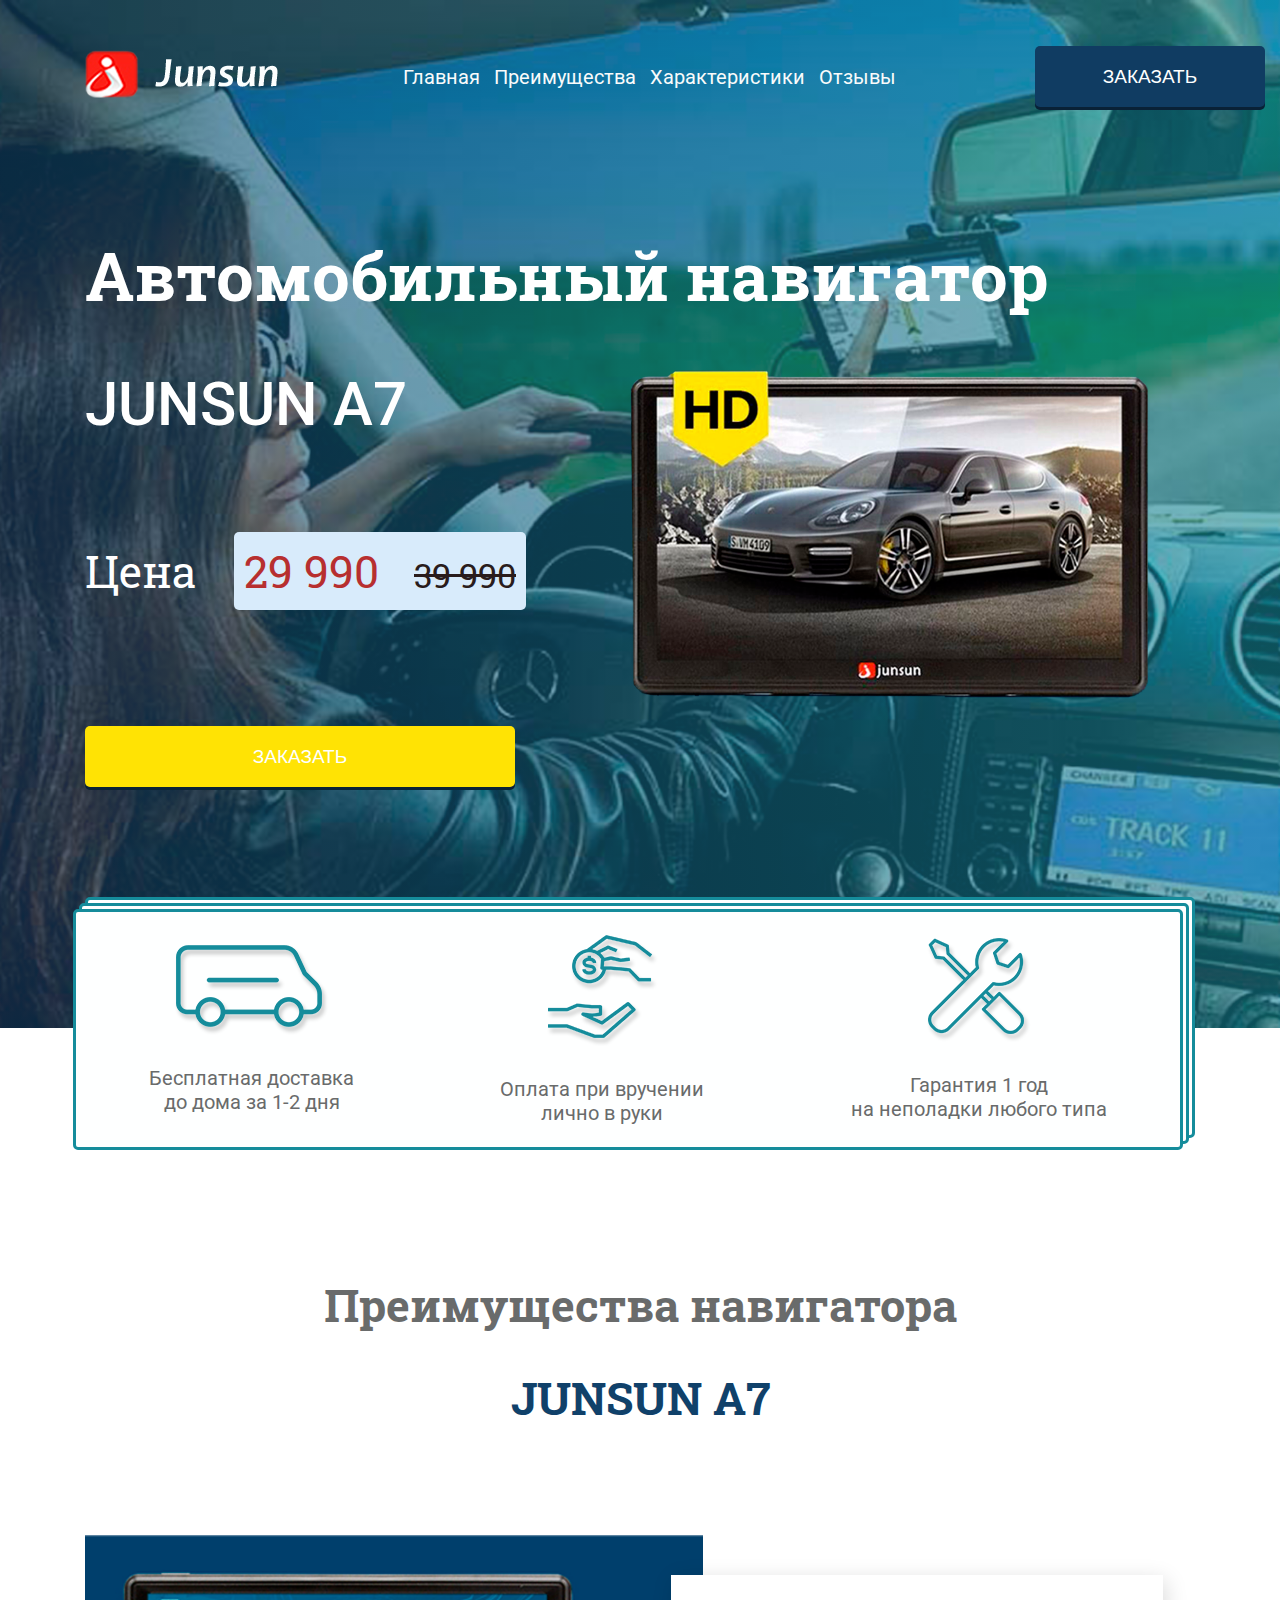
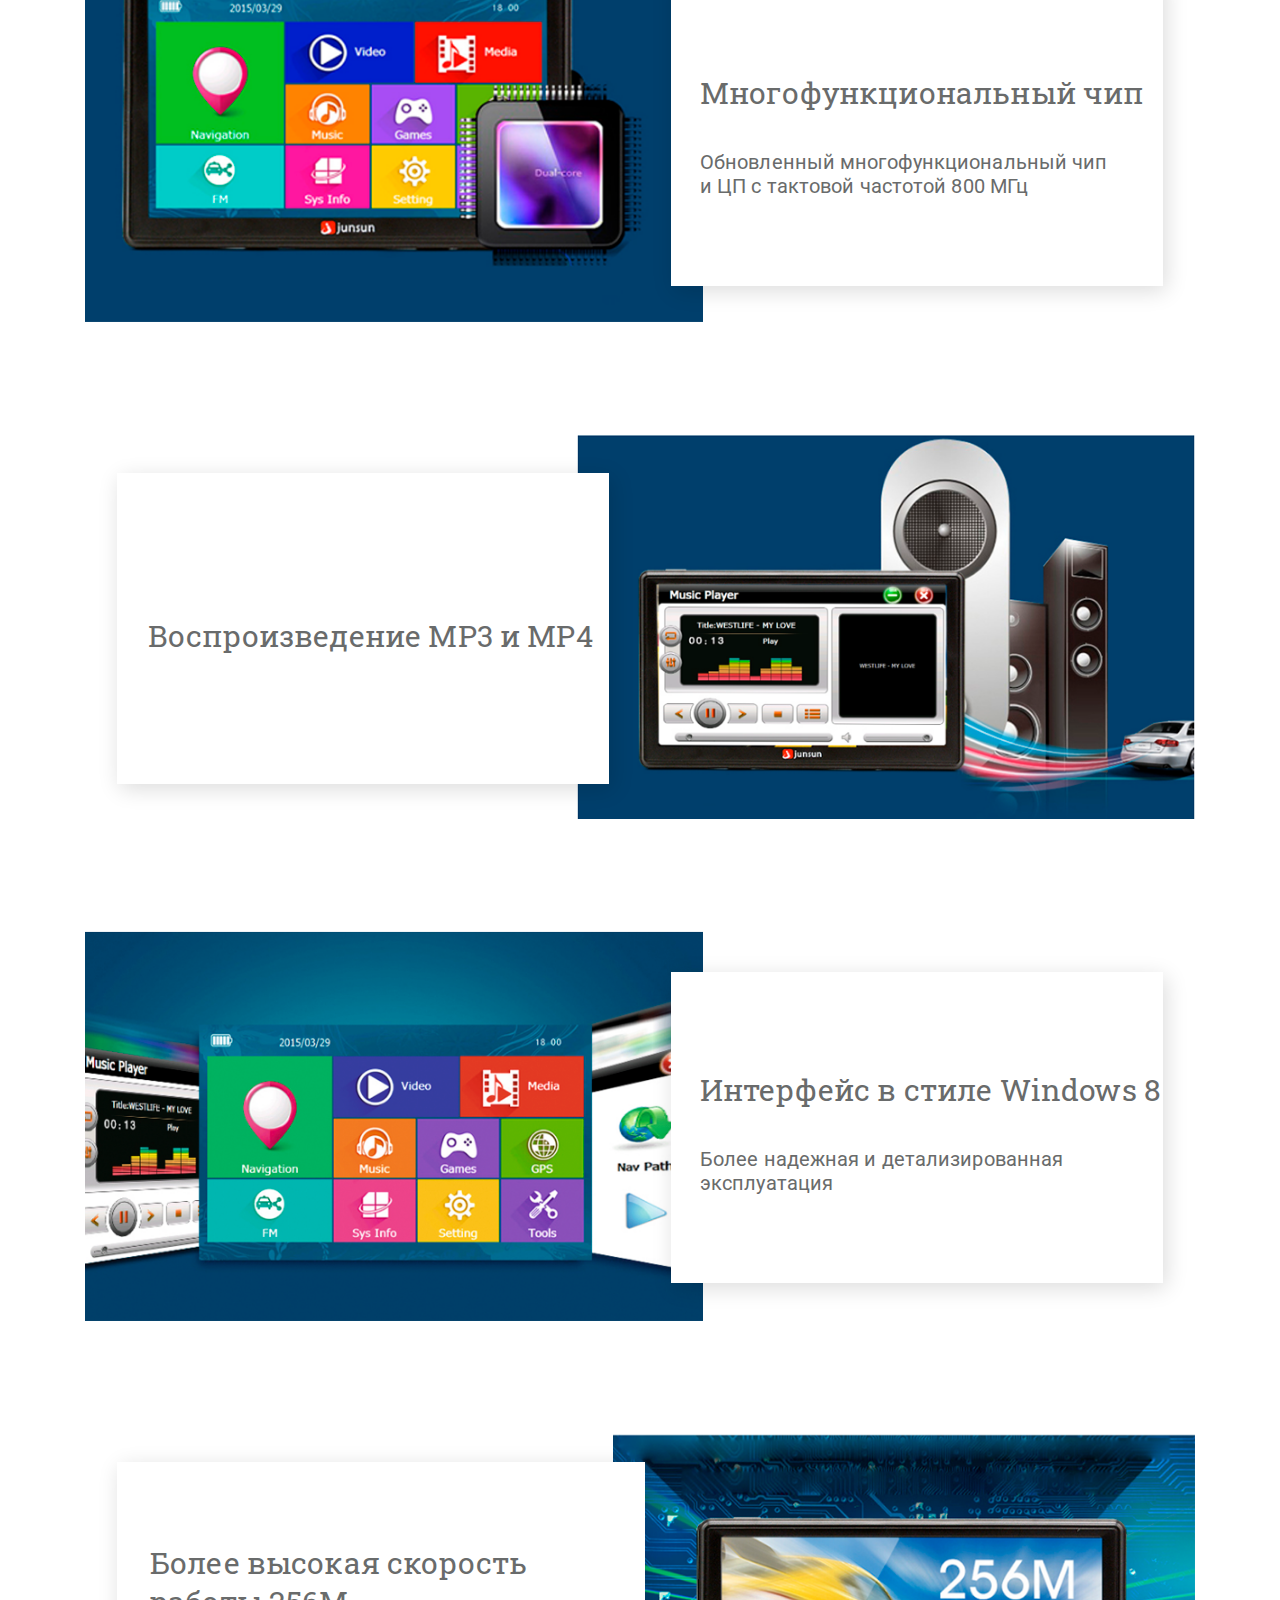
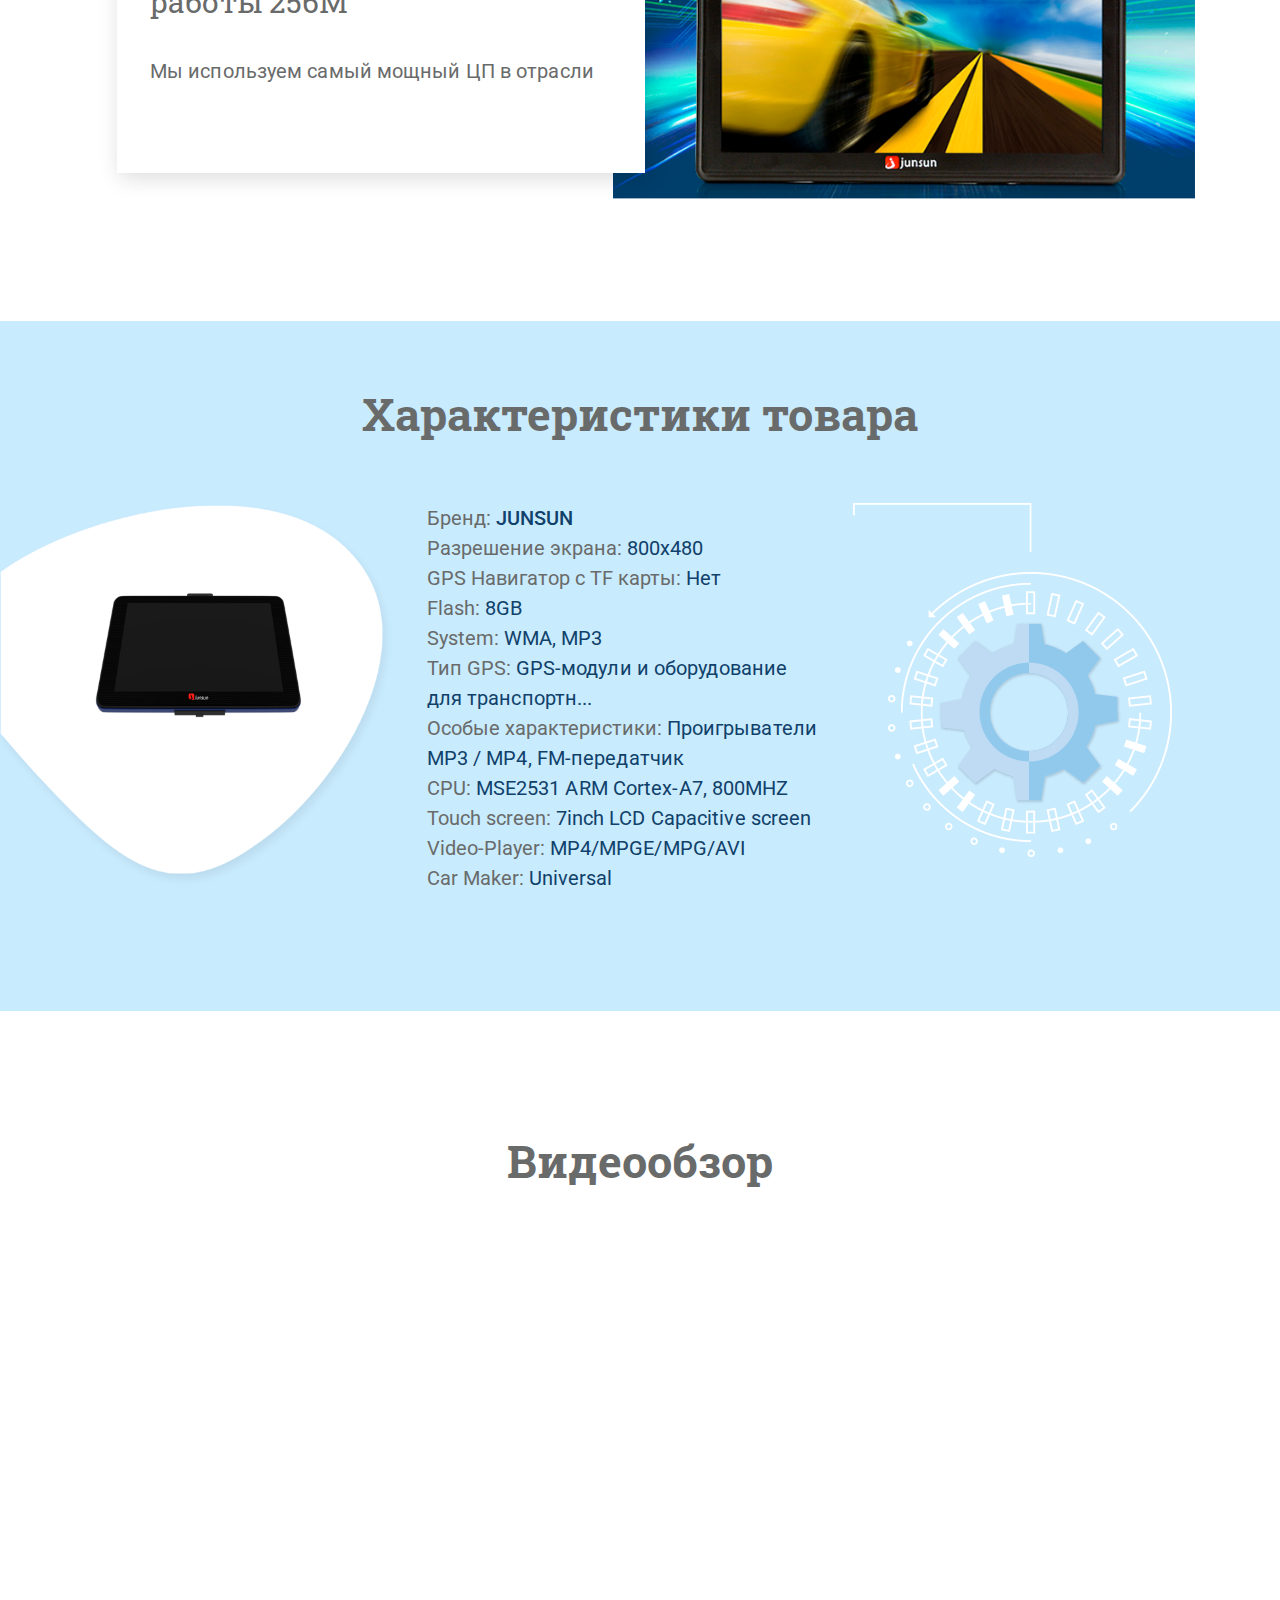
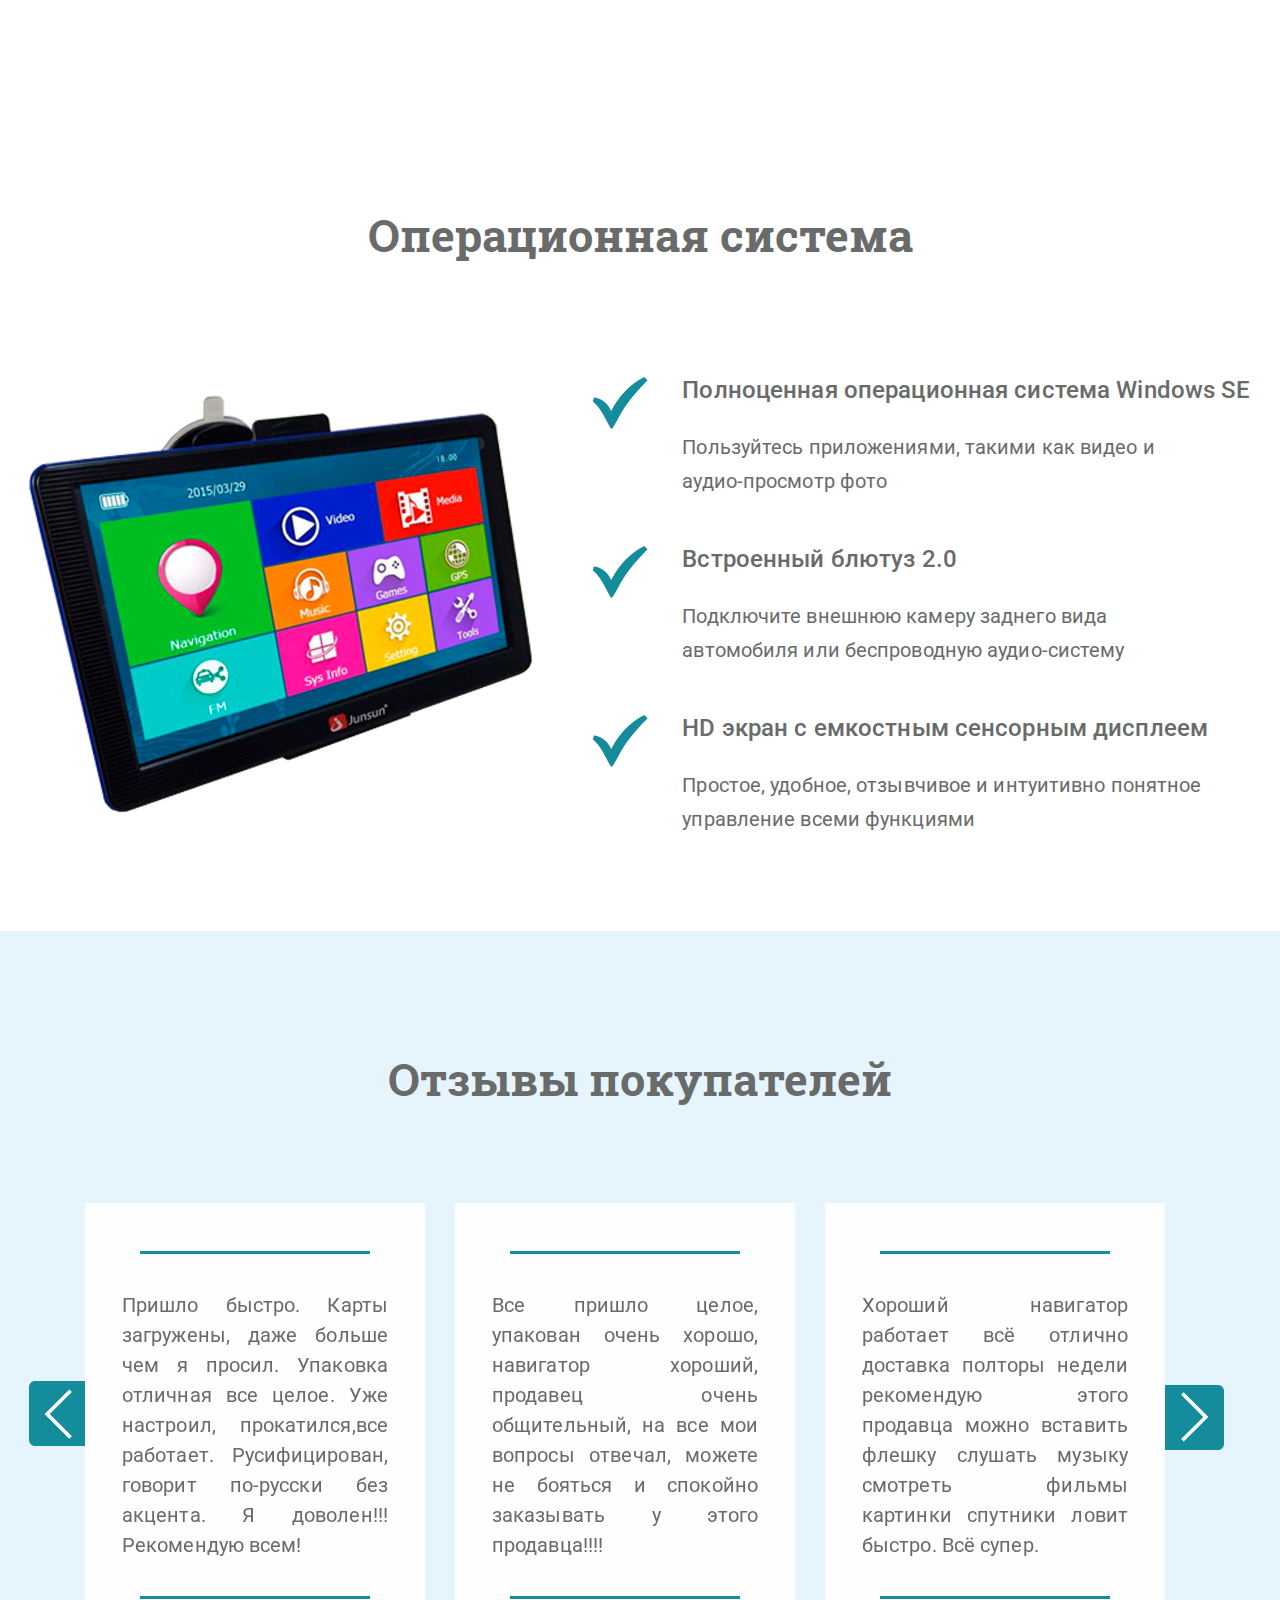
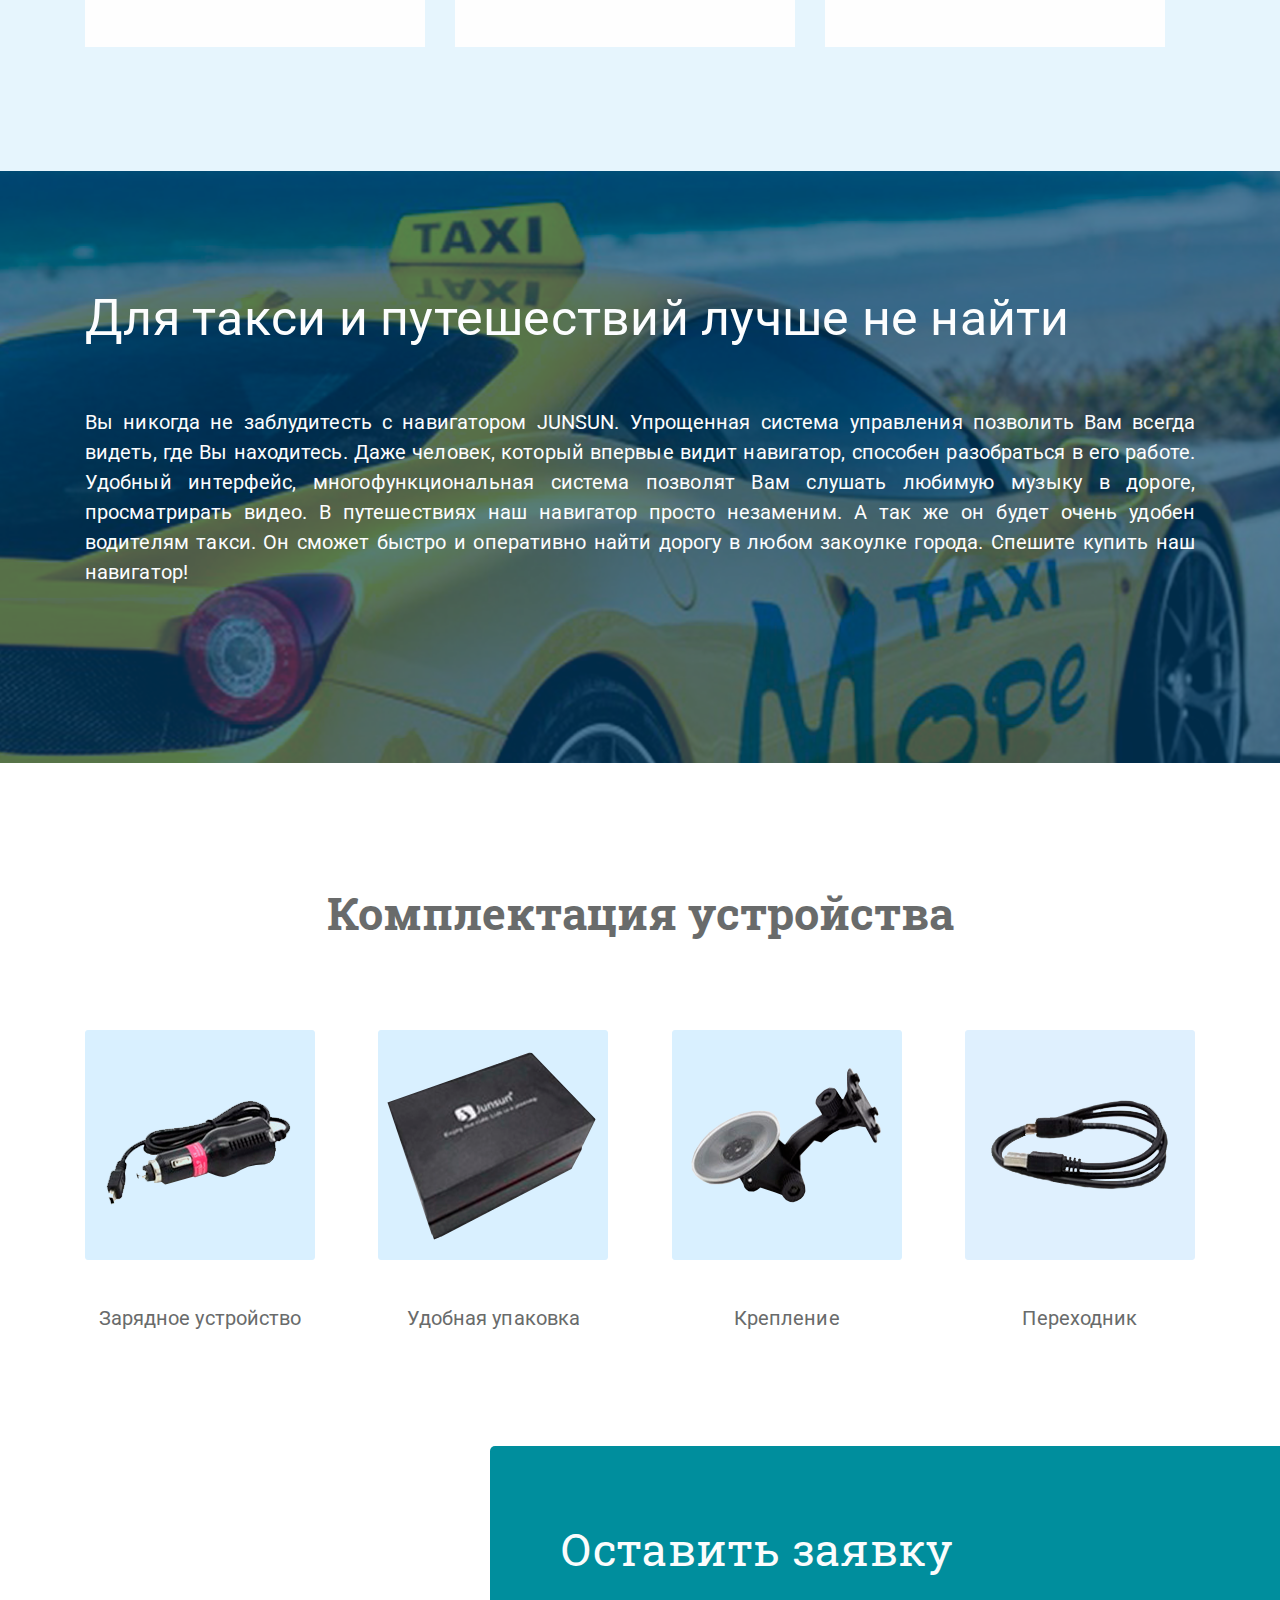
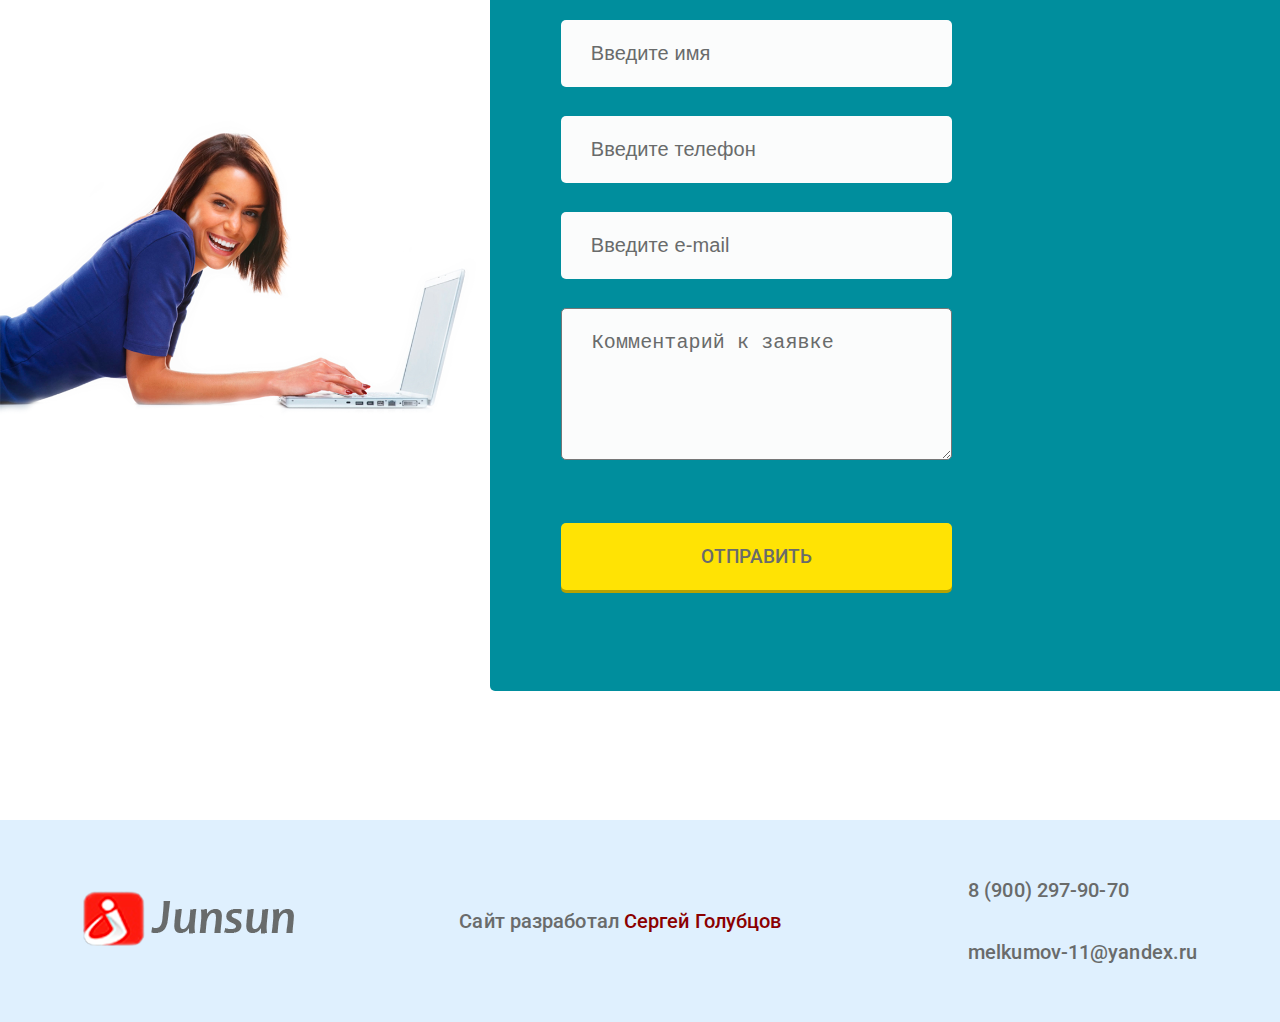
==== commit afabf203: "Второй проект" ====
--- a/Junsun/index.html
+++ b/Junsun/index.html
@@ -462,7 +462,7 @@
 			</div>
 			<!-- /.footer-logo -->
 			<div class="footer-author">
-				Сайт разработал <a class="author" href="https://vk.com/melkumov_11" target="_blank">Артур Мелкумов</a>
+				Сайт разработал <a class="author" href="#" target="_blank">Сергей Голубцов</a>
 			</div>
 			<!-- /.footer-author -->
 			<div class="footer-contacts">
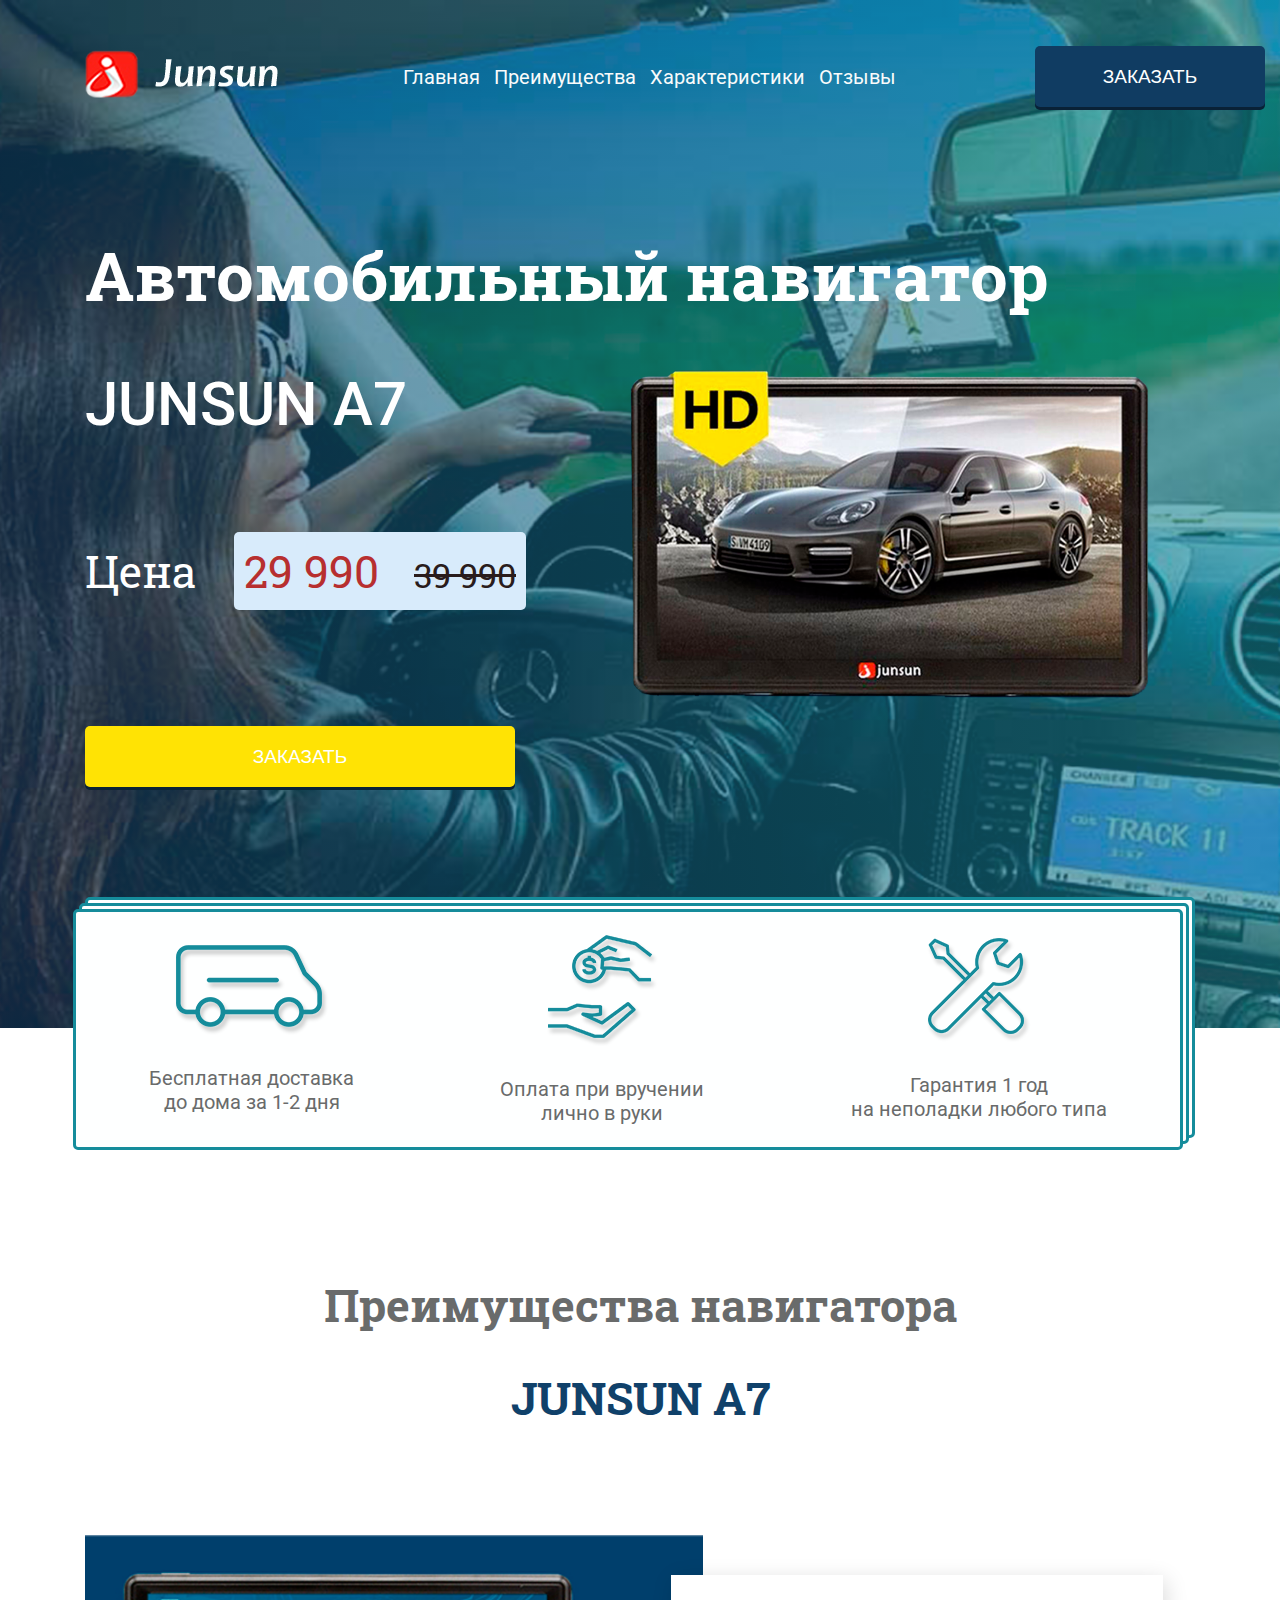
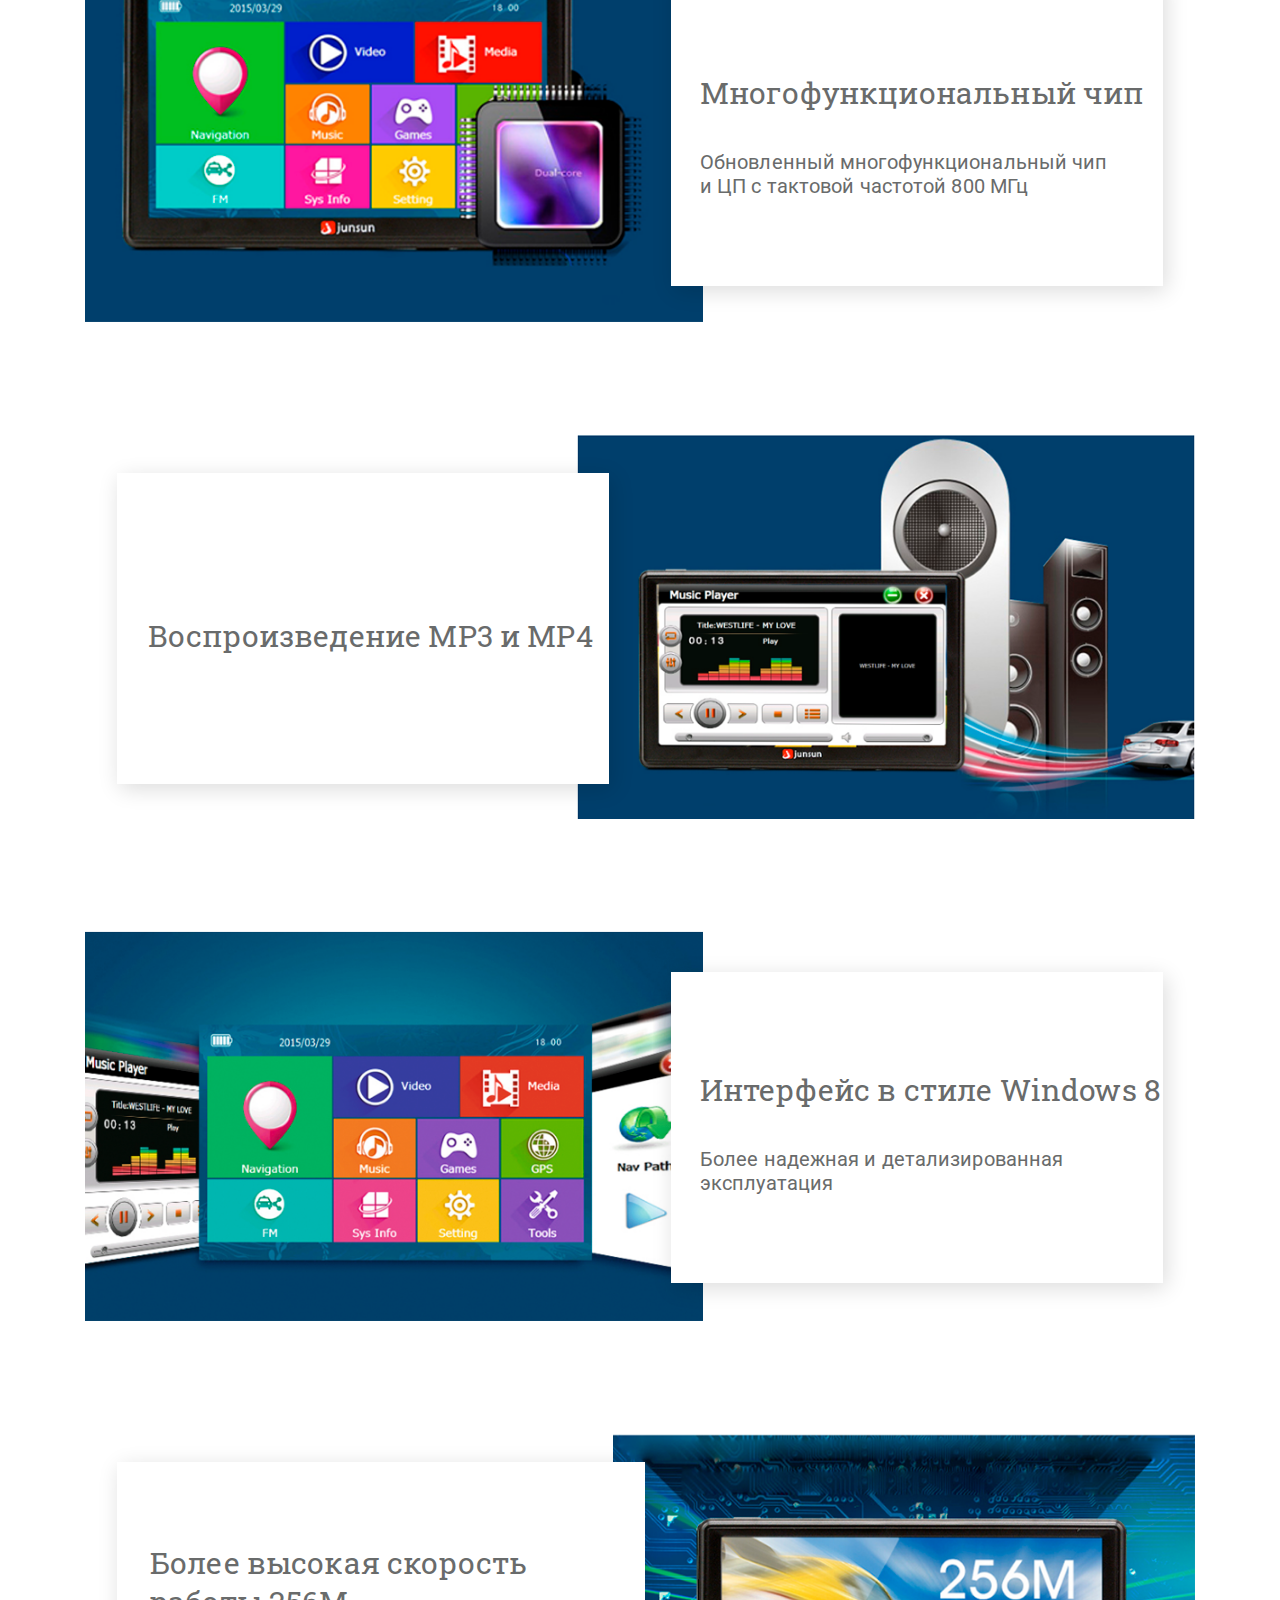
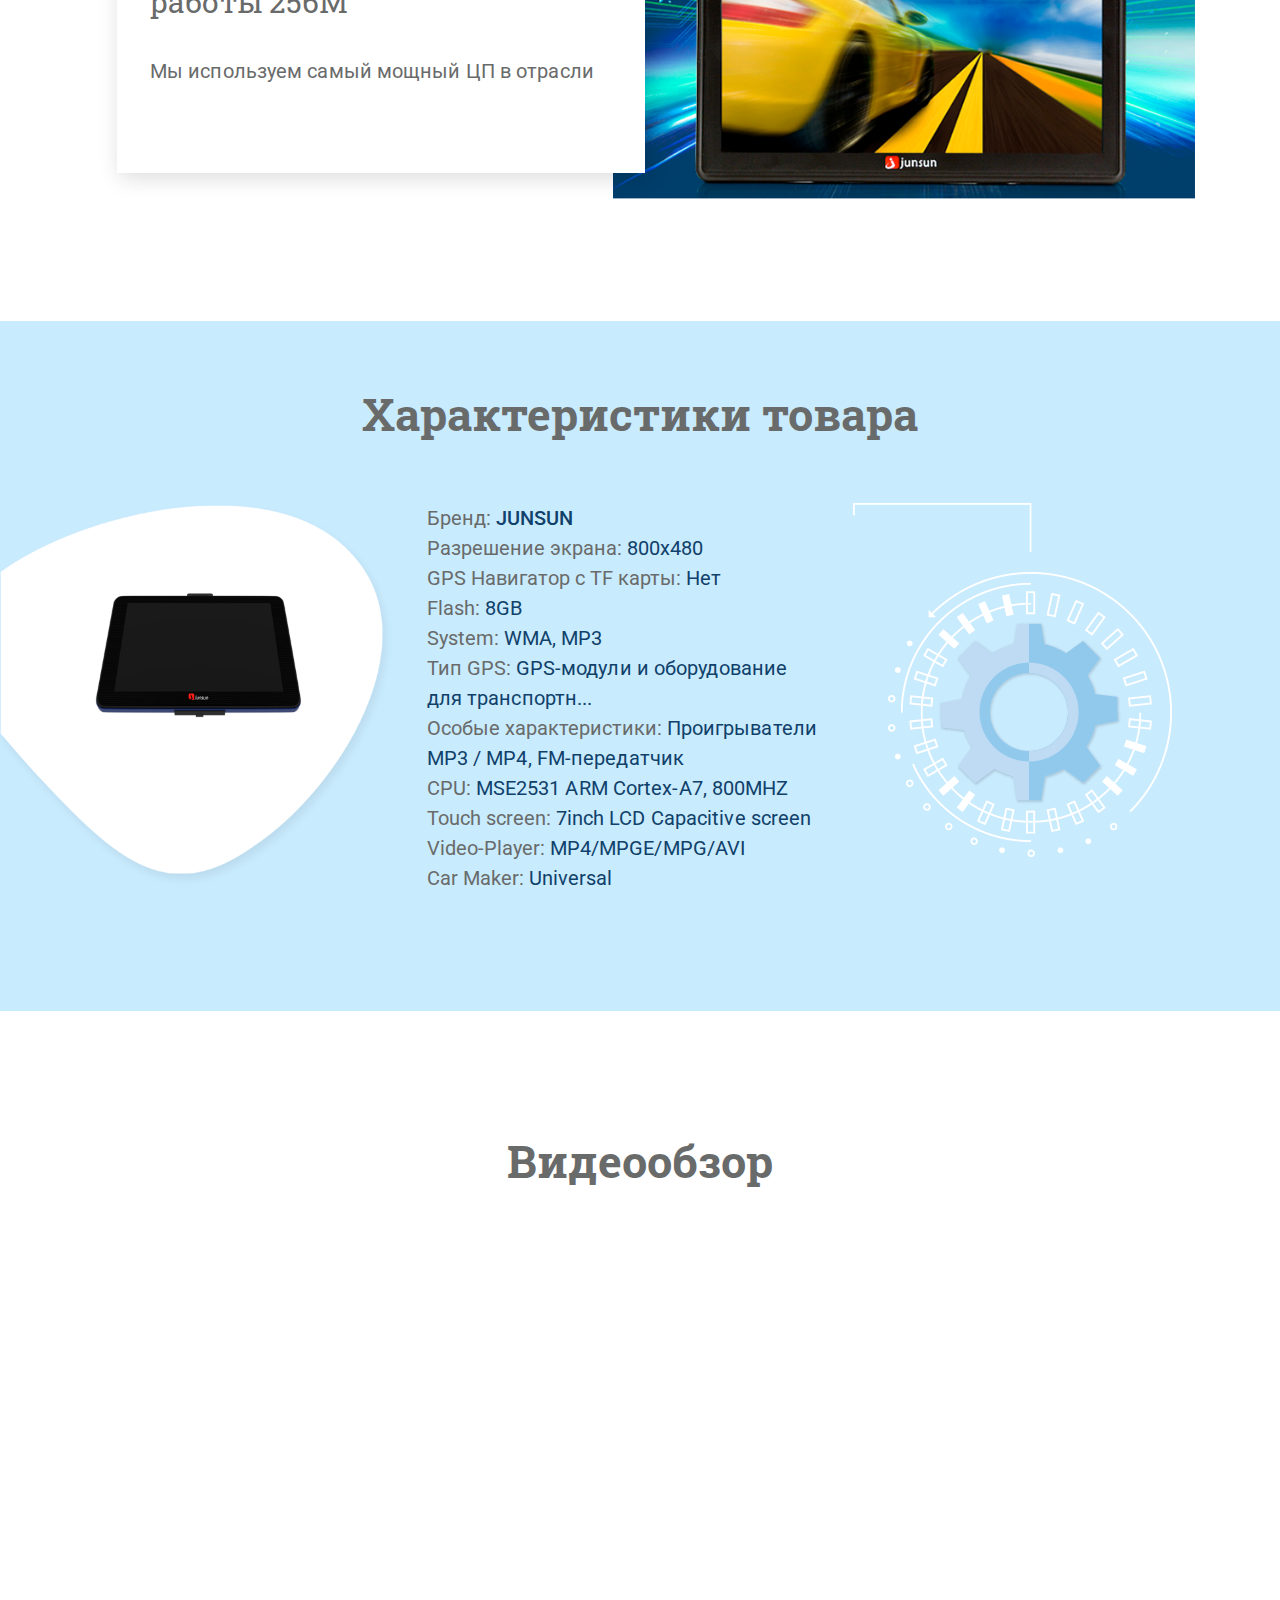
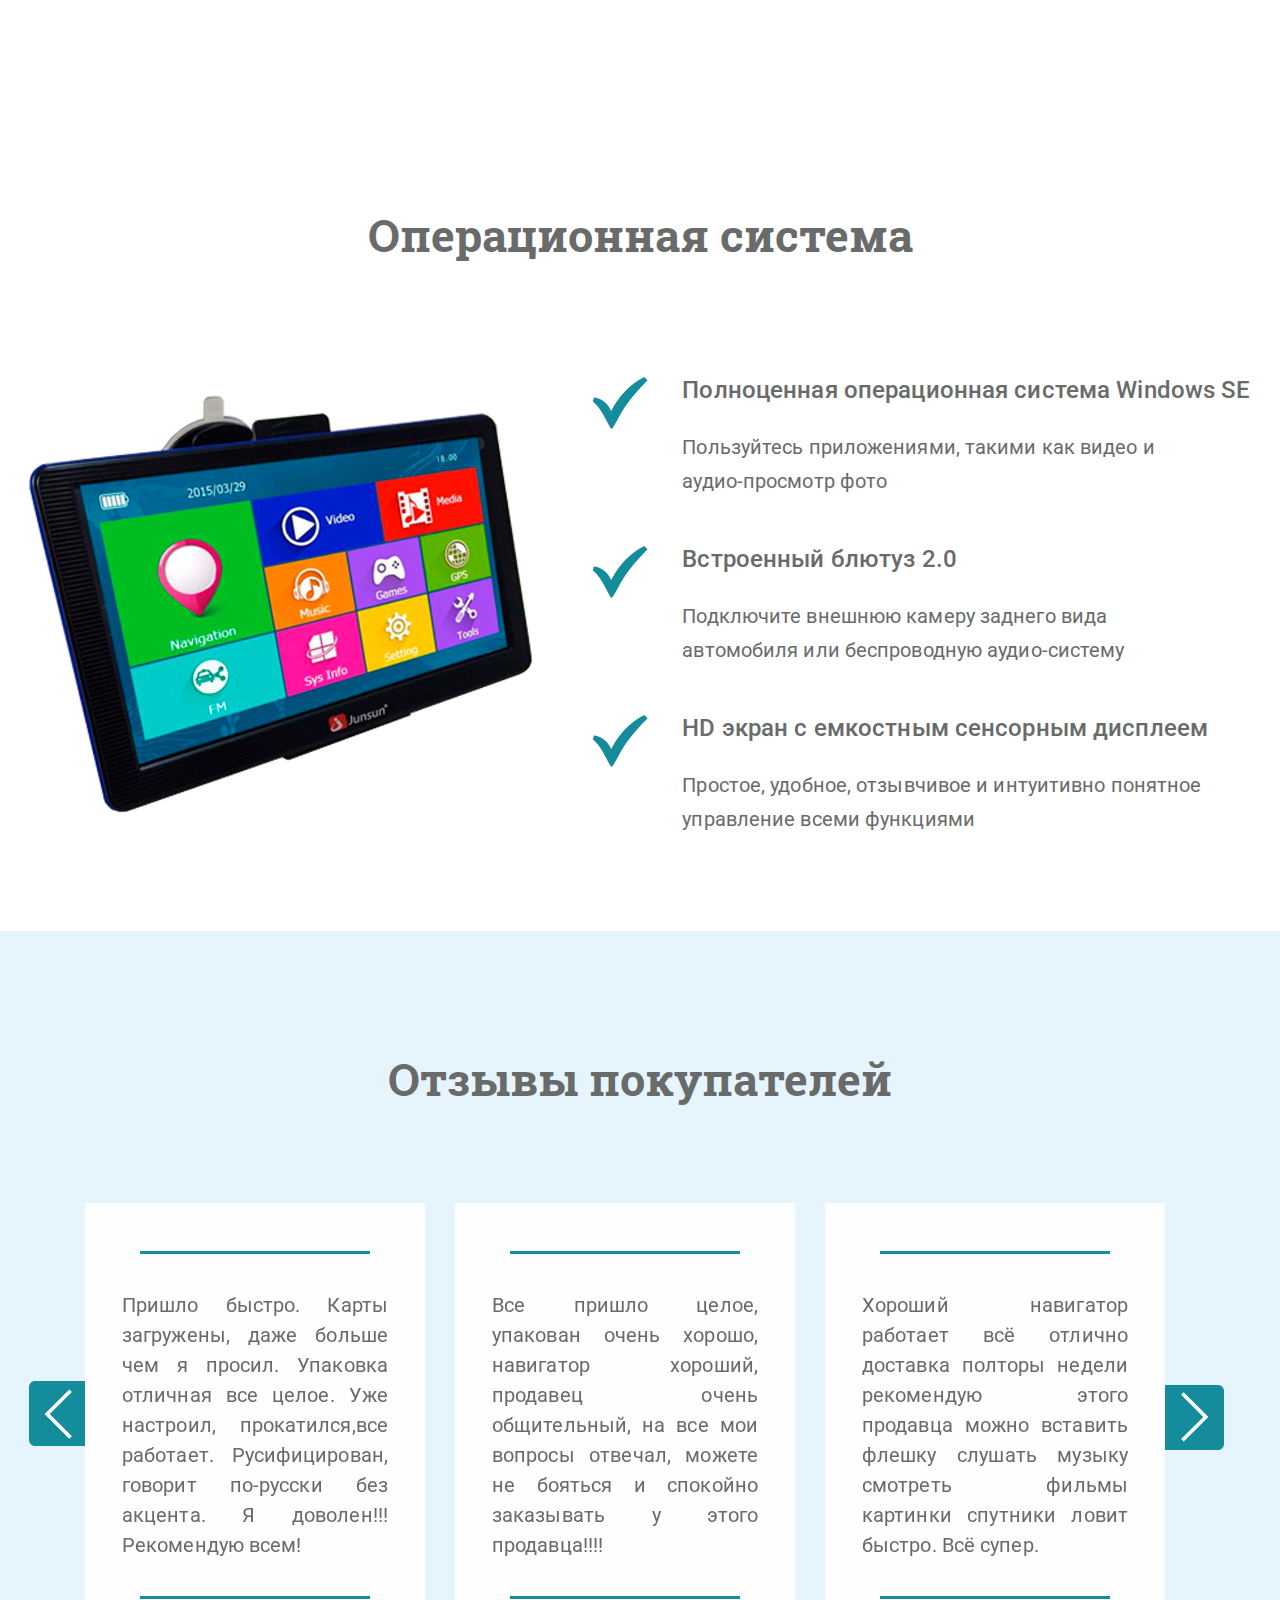
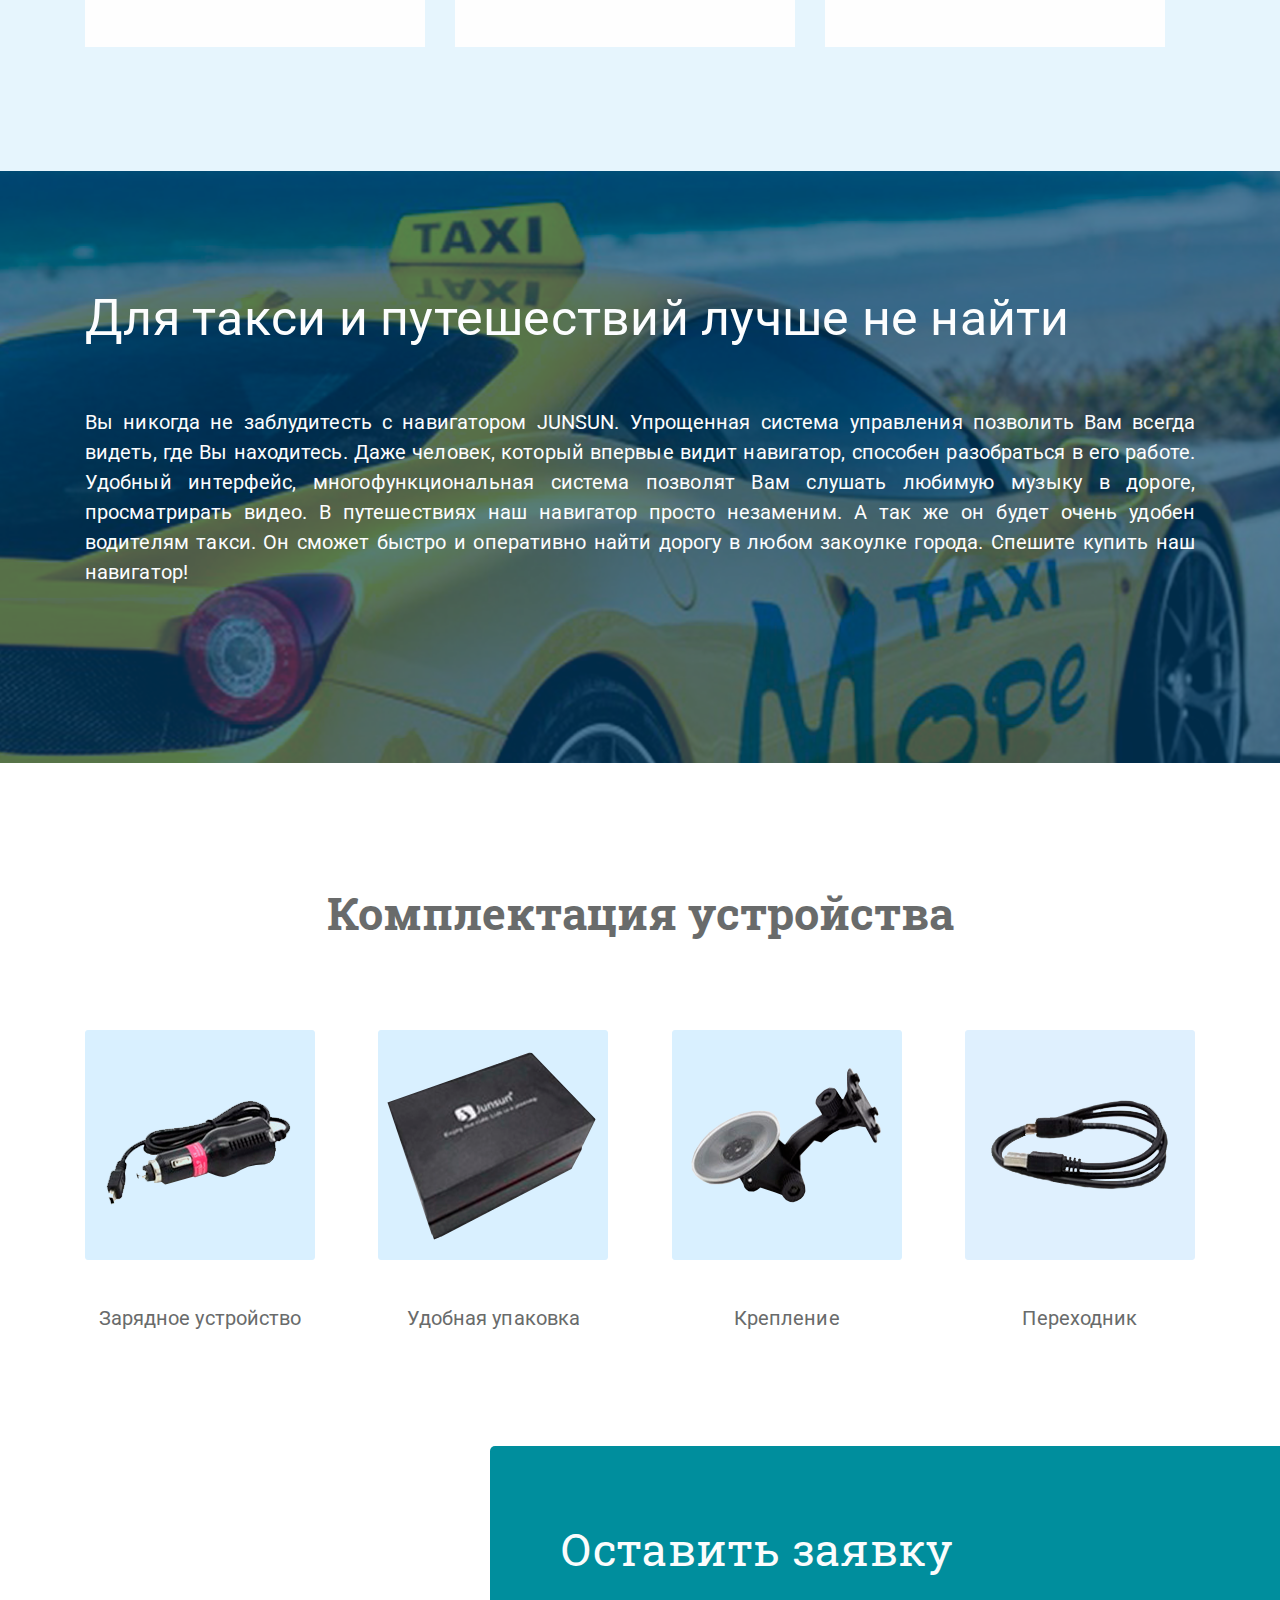
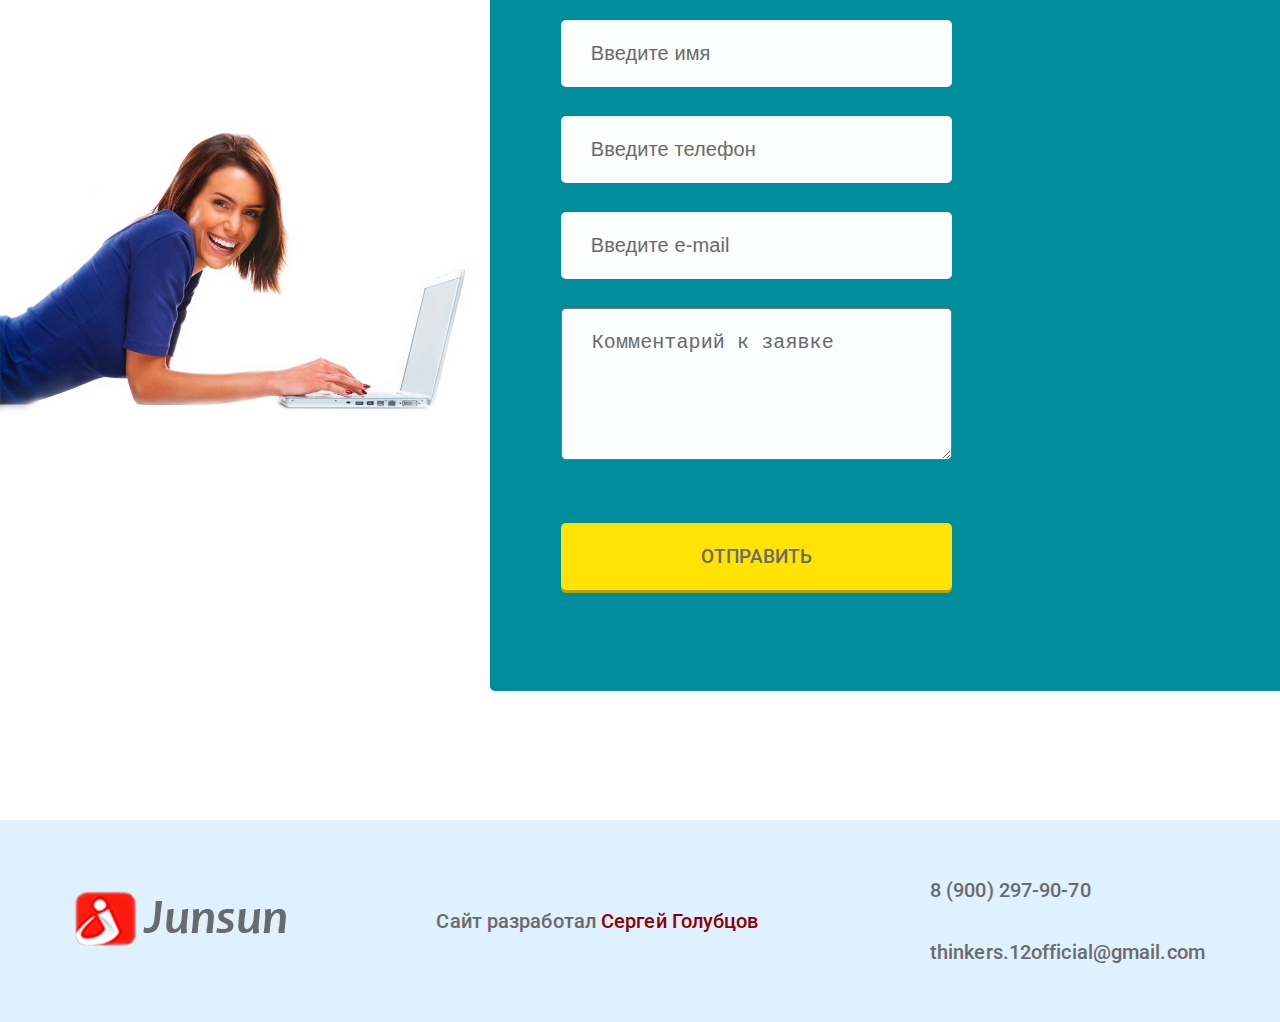
==== commit 448bc64e: "Второй проект" ====
--- a/Junsun/index.html
+++ b/Junsun/index.html
@@ -462,7 +462,7 @@
 			</div>
 			<!-- /.footer-logo -->
 			<div class="footer-author">
-				Сайт разработал <a class="author" href="#" target="_blank">Сергей Голубцов</a>
+				Сайт разработал <a class="author" href="" target="_blank">Сергей Голубцов</a>
 			</div>
 			<!-- /.footer-author -->
 			<div class="footer-contacts">
@@ -484,7 +484,7 @@
 					</div>
 					<!-- /.footer-contacts__block__icon -->
 					<div class="footer-contacts__block__text">
-						<a class="email" href="mailto:melkumov-11@yandex.ru">melkumov-11@yandex.ru</a>
+						<a class="email" href="mailto:melkumov-11@yandex.ru">thinkers.12official@gmail.com</a>
 					</div>
 					<!-- /.footer-contacts__block__text -->
 				</div>
